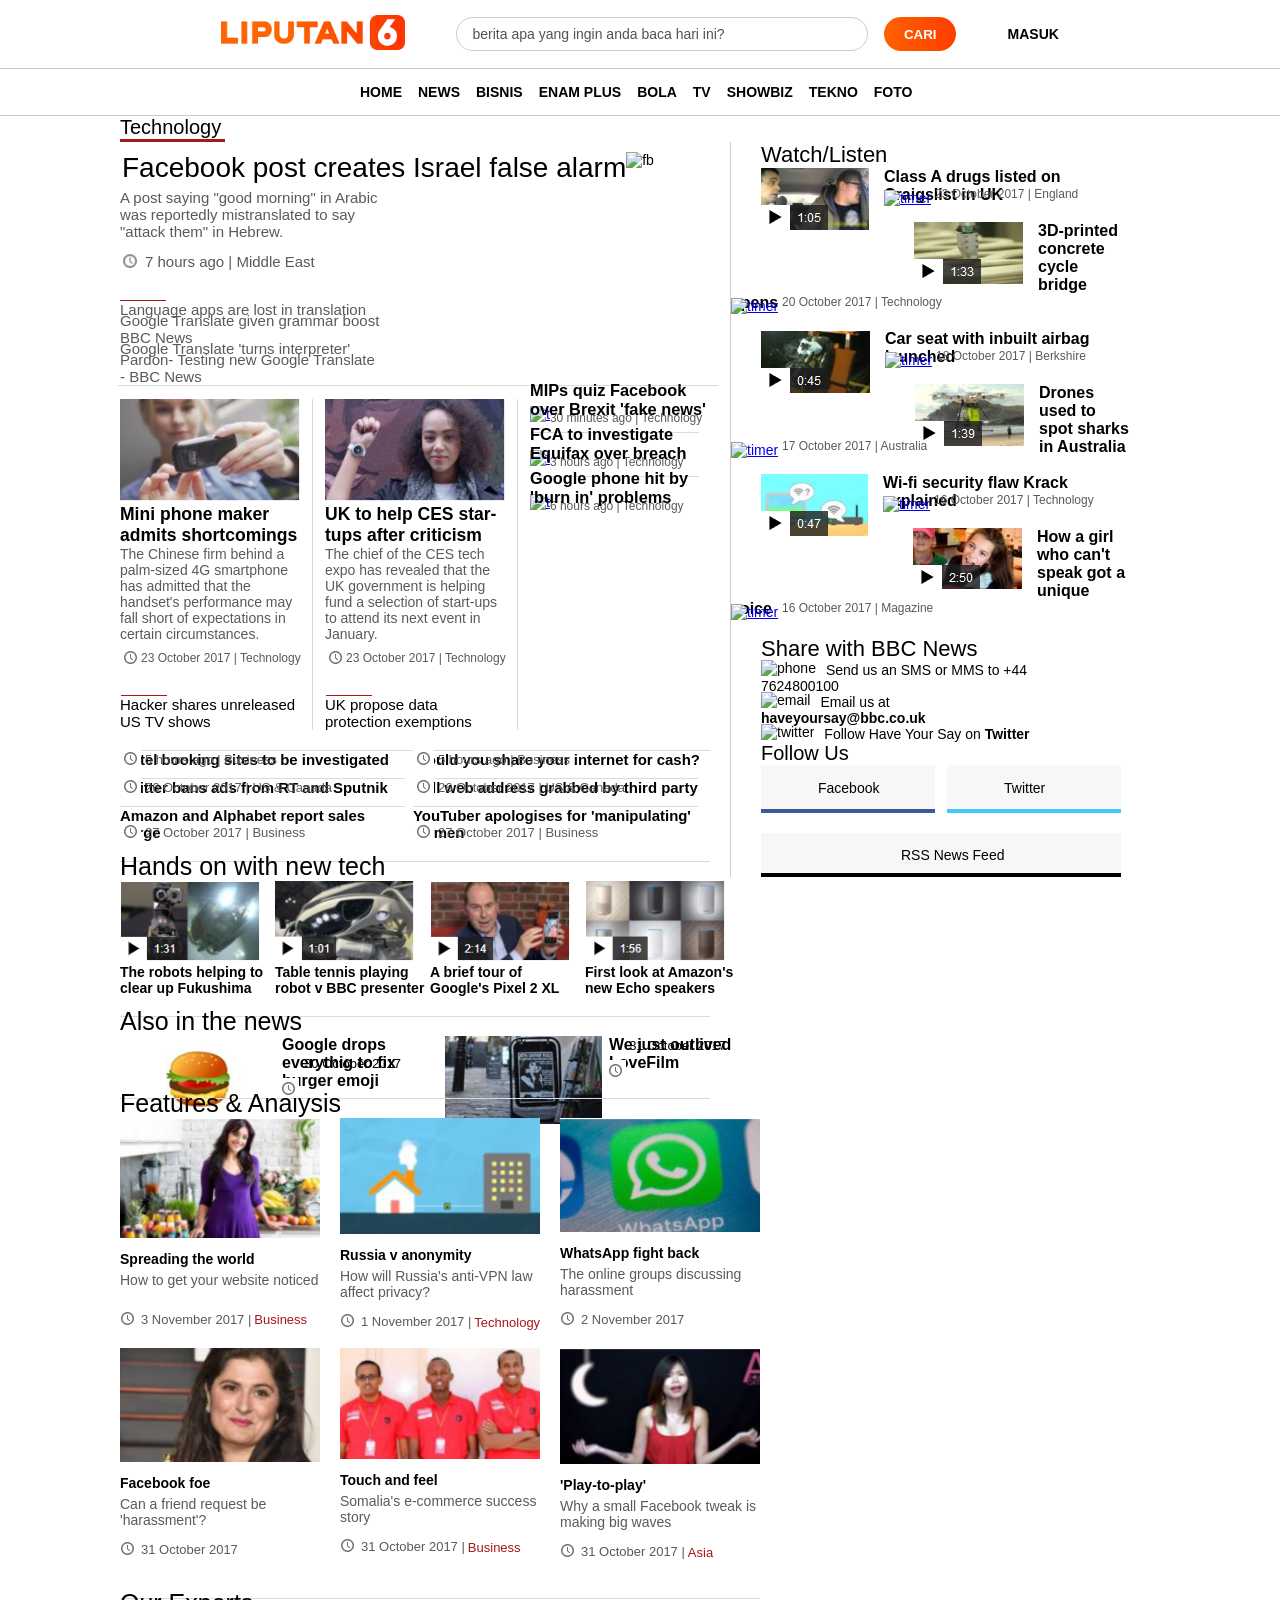
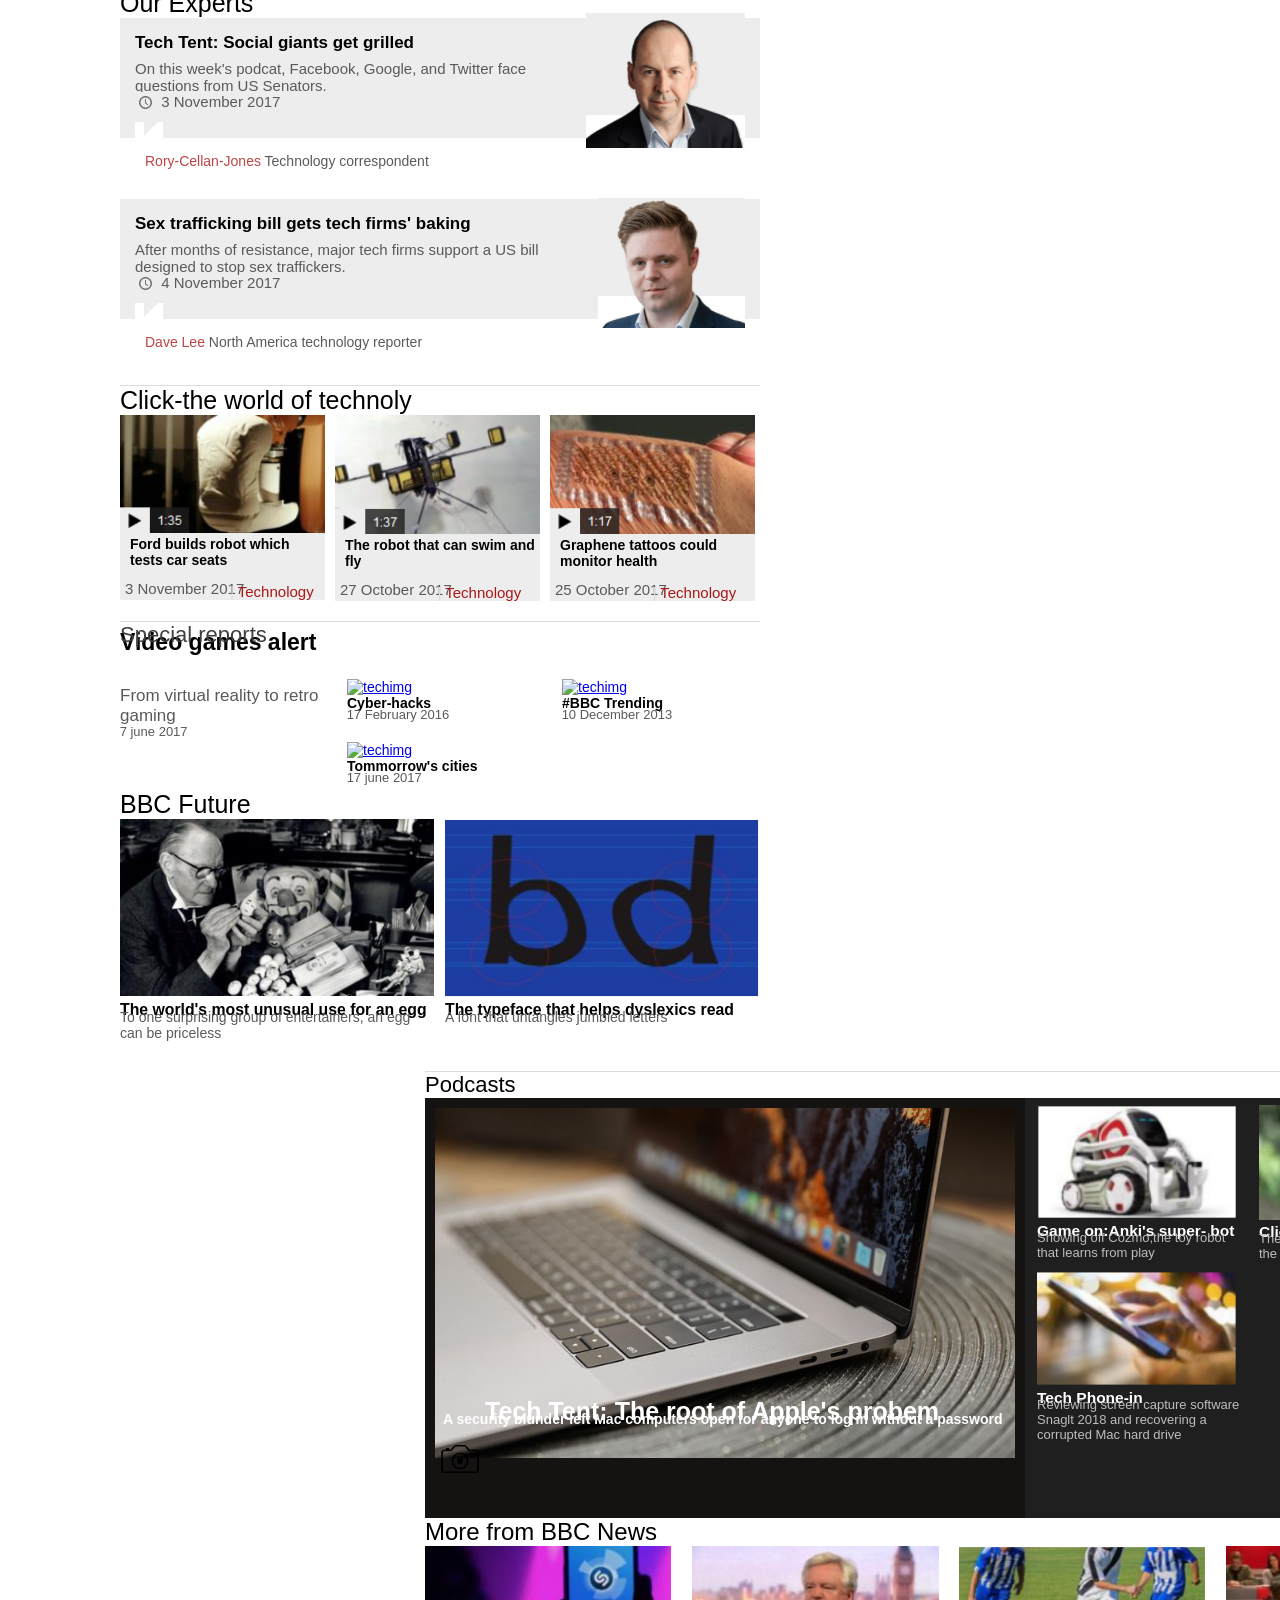
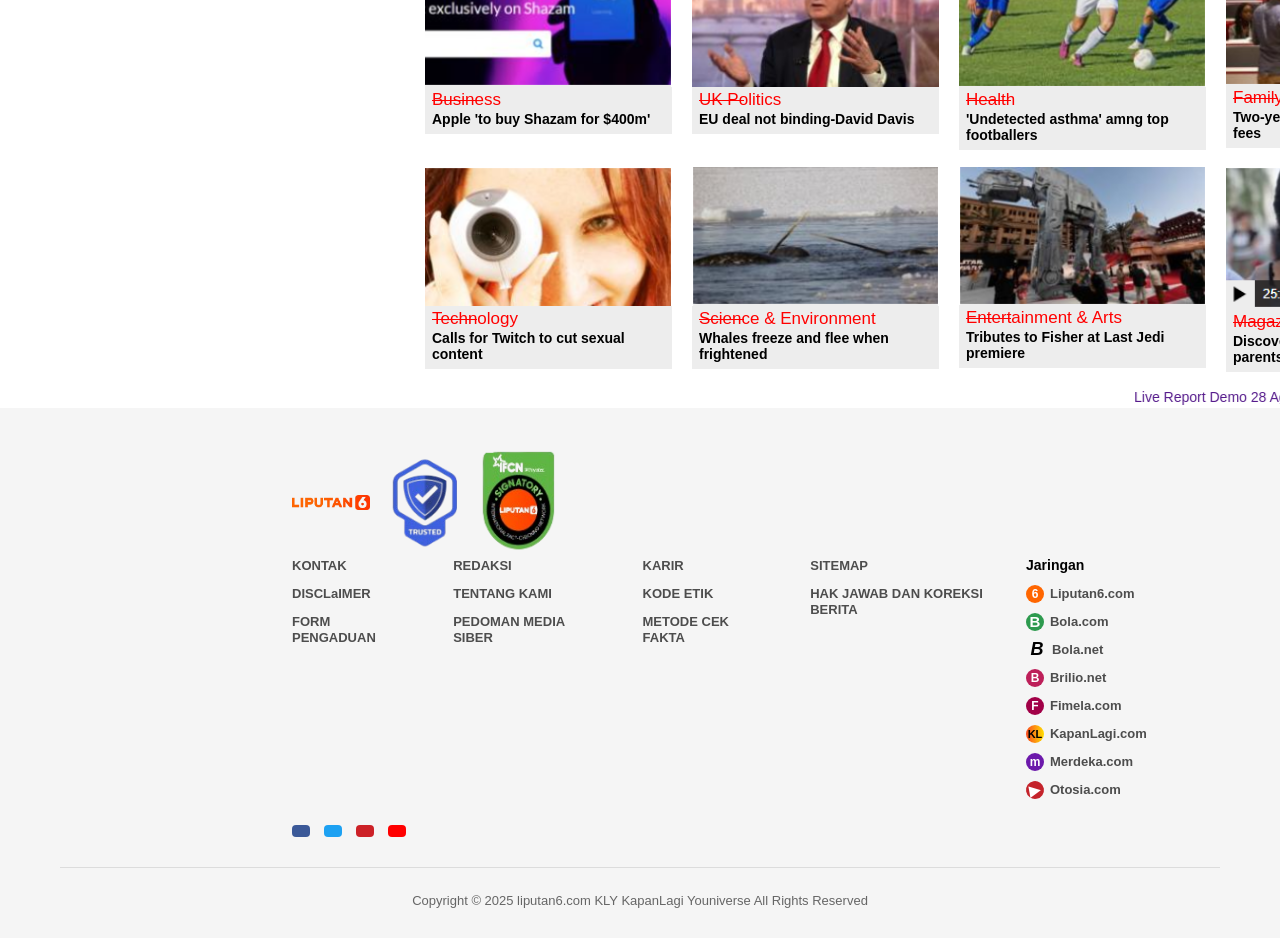
==== Project_Website_Liputan6_Kelas11/index.html @ ed03d6f2 "Project-update-1 Laporan Project ke-1" ====
<!DOCTYPE html>
<html lang="en">
<head>
    <meta charset="UTF-8">
    <meta name="viewport" content="width=device-width, initial-scale=1.0">
    <title>Liputan6</title>
    <link rel="stylesheet" href="style.css">
</head>
<body>
    <header class="header">
        <div class="header-top">
            <div class="logo">
                <img src="asset/download__2_-removebg-preview.png" alt="Liputan6 Logo" />
            </div>
            <div class="search-form">
                <input type="text" placeholder="berita apa yang ingin anda baca hari ini?" aria-label="Search news" />
                <button type="submit">CARI</button>
            </div>
            <div class="login">
                <a href="login.html">MASUK</a>
            </div>
        </div>
        <nav class="header-nav">
            <ul>
                <li><a href="#">HOME</a></li>
                <li><a href="#">NEWS</a></li>
                <li><a href="#">BISNIS</a></li>
                <li><a href="#">ENAM PLUS</a></li>
                <li><a href="#">BOLA</a></li>
                <li><a href="#">TV</a></li>
                <li><a href="#">SHOWBIZ</a></li>
                <li><a href="#">TEKNO</a></li>
                <li><a href="#">FOTO</a></li>
                <li><a href="#">HOT</a></li>
                <li><a href="#">CEK FAKTA</a></li>
                <li><a href="#">ISLAMI</a></li>
                <li><a href="#">SAHAM</a></li>
                <li><a href="#">CRYPTO</a></li>
                <li><a href="#">LAINNYA &#9662;</a></li>
            </ul>
        </nav>
    </header>
    <!--this is our whole page-->
        <div id="pageContainer">
            <h2>Technology</h2>

            <!--this is our article container which will be divided into more part-->
            <div id="articleContainer">

                <!--article part-->
                <div id="mainArticle">
                    <h1><a href="">Facebook post creates Israel false alarm</a></h1>
                
                    <div id="articleSummary">
                        <a href="">A post saying "good morning" in Arabic was reportedly 
                        mistranslated to say "attack them" in Hebrew.</a><br>
                        <a id="articleTimer" href="http://"><img src="./asset/images/timer.png" alt="t"> 7 hours ago |</a>
                        <span id="articleLink"><a href="http://"> Middle East</a></span>
                        <hr id="articleHr">
                        <span id="moreLink">
                            <p><a href="">Language apps are lost in translation</a></p>
                            <p class="moreLinkC"><a href="">Google Translate given grammar boost BBC News</a></p>
                            <p class="moreLinkC"><a href="">Google Translate 'turns interpreter'</a></p>
                            <p class="moreLinkC"><a href="">Pardon- Testing new Google Translate - BBC News</a></p>
                        </span>
                    </div>

                    <div id="articleImage">
                        <img src="images/facebook.png" alt="fb">
                    </div>
                    
                    <hr id="mainArticleHr">

                    <!--sub category 3 div after main article-->
                    <div id="sub3">
                        <div class="subThree">
                            <a class="subImage" href="http://"><img src="./asset/images/sub1.png" alt="sub1"></a>
                            <a class="subTitle" href="http://"><h3>Mini phone maker admits shortcomings</h3></a>
                            <a class="subPara" href="http://">The Chinese firm behind a palm-sized 4G smartphone has 
                                admitted that the handset's performance may fall short of expectations 
                                in certain circumstances.</a>
                            <a class="subTimer" href="http://"><img src="./asset/images/timerfinal.PNG" alt="t"></a>
                            <a class="subDate" href="http://">23 October 2017 | Technology</a>
                            <hr id="subArticleHr">
                            <a class="subEnd" href="http://">Hacker shares unreleased US TV shows</a>
                        </div>

                        <div class="subThree subThreeExtra">
                            <a class="subImage" href="http://">
                                <img src="./asset/images/sub2.png" alt="sub1">
                            </a>                                
                            <a class="subTitle" href="http://"><h3>UK to help CES star- tups after criticism</h3></a>
                            <a class="subPara" href="http://">The chief of the CES tech expo has revealed that the UK 
                                government is helping fund a selection of start-ups to attend its next event in January.</a>
                            <a class="subTimer" href="http://"><img src="./asset/images/timerfinal.PNG" alt="t"></a>
                            <a class="subDate" href="http://">23 October 2017 | Technology</a>
                            <hr id="subArticleHr">  
                            <a class="subEnd" href="http://">UK propose data protection exemptions</a>
                            
                        </div>

                        <div class="subThreeExtra">
                            <div id="portion1" class="anotherPortion">
                                <a class="portion" href="http://"><h3>MIPs quiz Facebook over Brexit 'fake news'</h3></a>
                                <a class="endTimer" href="http://"><img src="./asset/images/timerfinal.png" alt="t"></a>
                                <a class="endDate" href="http://">30 minutes ago | Technology</a>                          
                            </div>
                            <hr id="endHr">
                            <div id="portion2" class="anotherPortion">
                                <a class="portion" href="http://"><h3>FCA to investigate Equifax over breach</h3></a>
                                <a class="endTimer" href="http://"><img src="./asset/images/timerfinal.png" alt="t"></a>
                                <a class="endDate" href="http://">3 hours ago | Technology</a>
                            </div> 
                            <hr id="endHr">
                            <div id="portion3" class="anotherPortion">
                                <a class="portion" href="http://"><h3>Google phone hit by 'burn in' problems</h3></a>
                                <a class="endTimer" href="http://"><img src="./asset/images/timerfinal.png" alt="t"></a>
                                <a class="endDate" href="http://">6 hours ago | Technology</a>   
                            </div>        
                        </div>

                    </div>

                    <hr id="endHr2">

                    <!--more heading-->
                    <div id="moreHeading">
                        <div id="moreHeadingLeft">
                            <div>
                                <a class="moreHeadingLink" href="http://"><h5>Hotel booking sites to be investigated</h5></a>
                                <a href="http://"><img id="moreHeadingTimer" src="./asset/images/timerfinal.PNG" alt="t"></a>
                                <a class="moreHeadingLink2" href="http://">5 hours ago | Business</a>
                            </div>
                            <hr id="moreHeadingLeftHr">

                            <div>
                                <a class="moreHeadingLink" href="http://"><h5>Twitter bans ads from RT and Sputnik</h5></a>
                                <a href="http://"><img id="moreHeadingTimer" src="./asset/images/timerfinal.PNG" alt="t"></a>
                                <a class="moreHeadingLink2" href="http://">26 October 2017 | US & Canada</a>
                            </div>
                            <hr id="moreHeadingLeftHr">

                            <div>
                                <a class="moreHeadingLink" href="http://"><h5>Amazon and Alphabet report sales surge</h5></a>
                                <a href="http://"><img id="moreHeadingTimer" src="./asset/images/timerfinal.PNG" alt="t"></a>
                                <a class="moreHeadingLink2" href="http://">27 October 2017 | Business</a>
                            </div>

                        </div>
                        <div id="moreHeadingRight">
                            <div>
                                <a class="moreHeadingLink" href="http://"><h5>Would you share your internet for cash?</h5></a>
                                <a href="http://"><img id="moreHeadingTimer" src="./asset/images/timerfinal.PNG" alt="t"></a>
                                <a class="moreHeadingLink2" href="http://">5 hours ago | Business</a>
                            </div>
                            <hr id="moreHeadingLeftHr">

                            <div>
                                <a class="moreHeadingLink" href="http://"><h5>Dell web address grabbed by third party</h5></a>
                                <a href="http://"><img id="moreHeadingTimer" src="./asset/images/timerfinal.PNG" alt="t"></a>
                                <a class="moreHeadingLink2" href="http://">26 October 2017 | US & Canada</a>
                            </div>
                            <hr id="moreHeadingLeftHr">

                            <div>
                                <a class="moreHeadingLink" href="http://"><h5>YouTuber apologises for 'manipulating' women</h5></a>
                                <a href="http://"><img id="moreHeadingTimer" src="./asset/images/timerfinal.PNG" alt="t"></a>
                                <a class="moreHeadingLink2" href="http://">27 October 2017 | Business</a>
                            </div>
                        </div>
                    </div>

                    <hr id="endHr2">

                    <!--Hands on with new tech section-->
                    <div id="handsOn">
                        <p id="handsOnTitle">Hands on with new tech</p>

                        <div class="handsOnClass">
                            <a href="http://"><img src="./asset/images/tech1.PNG" alt=""></a>
                            <a href="http://">The robots helping to clear up Fukushima</a>
                        </div>

                        <div class="handsOnClass">
                            <a href="http://"><img src="./asset/images/tech2.PNG" alt=""></a> 
                            <a href="http://">Table tennis playing robot v BBC presenter</a>                               
                        </div>

                        <div class="handsOnClass">
                            <a href="http://"><img src="./asset/images/tech3.PNG" alt=""></a>
                            <a href="http://">A brief tour of Google's Pixel 2 XL</a>                                
                        </div>

                        <div class="handsOnClass">
                            <a href="http://"><img src="./asset/images/tech4.PNG" alt="tech"></a>
                            <a href="http://">First look at Amazon's new Echo speakers</a>                                
                        </div>

                    </div>
                    <hr id="endHr2">

                    <!--also in the news section-->
                    <div id="also">
                        <p id="alsoTitle">Also in the news</p>
                        <div class="alsoClass alsoClass1">
                            <p class="alsoImg"><a href="http://"><img src="./asset/images/also1.png" alt="also"></a></p>
                            <p class="alsoPara"><a href="http://">Google drops everythig to fix burger emoji</a></p>
                            <p class="alsoTimer"><a href="http://"><img src="./asset/images/timerfinal.PNG" alt="also"></a></p>
                            <p class="alsoDes"><a href="http://">30 October 2017</a></p>
                        </div>

                        <div class="alsoClass">
                            <p class="alsoImg"><a href="http://"><img src="./asset/images/also2.png" alt="also"></a></p>
                            <p class="alsoPara"><a href="http://">We just outlived LoveFilm</a></p>
                            <p class="alsoTimer"><a href="http://"><img src="./asset/images/timerfinal.PNG" alt="also"></a></p>
                            <p class="alsoDes"><a href="http://">31 October 2017</a></p>
                        </div>
                        
                    </div>
                    <hr id="endHr2">

                    <!--features & analysis section-->
                    <div id="features">
                        <p id="featuresTitle">Features & Analysis</p>

                        <div class="featuresClass">
                            <a class="fimg" href="http://"><img src="./asset/images/features1.PNG" alt=""></a>
                            <span class="ftitle"> <a href="http://">Spreading the world </a></span>
                            <a class="fsubTitle" href="http://">How to get your website noticed</a>
                            <a class="ftimerE" href="http://"><img src="./asset/images/timerfinal.PNG" alt=""></a>
                            <a class="fdesE" href="http://">3 November 2017 | </a>
                            <span class="fcatE"><a href="http://">Business</a></span>
                        </div>

                        <div class="featuresClass">
                                <a class="fimg" href="http://"><img src="./asset/images/features2.PNG" alt=""></a>
                                <span class="ftitle"><a href="http://">Russia v anonymity</a></span> 
                                <a class="fsubTitle" href="http://">How will Russia's anti-VPN law affect privacy?</a>
                                <a class="ftimer" href="http://"><img src="./asset/images/timerfinal.PNG" alt=""></a>
                                <a class="fdes" href="http://">1 November 2017 | </a>
                                <span class="fcat"><a href="http://">Technology</a></span>                             
                        </div>

                        <div class="featuresClass">
                                <a class="fimg" href="http://"><img src="./asset/images/features3.PNG" alt=""></a>
                                <span class="ftitle"><a class="ftitle" href="http://">WhatsApp fight back</a></span> 
                                <a class="fsubTitle" href="http://">The online groups discussing harassment</a>
                                <a class="ftimer" href="http://"><img src="./asset/images/timerfinal.PNG" alt=""></a>
                                <a class="fdes" href="http://">2 November 2017</a>
                        </div>

                        <div class="featuresClass">
                                <a class="fimg" href="http://"><img src="./asset/images/features4.PNG" alt=""></a>
                                <span class="ftitle"><a class="ftitle" href="http://">Facebook foe</a></span>
                                <a class="fsubTitle" href="http://">Can a friend request be 'harassment'?</a>
                                <a class="ftimer" href="http://"><img src="./asset/images/timerfinal.PNG" alt=""></a>
                                <a class="fdes" href="http://">31 October 2017</a>
                        </div>

                        <div class="featuresClass">
                                <a class="fimg" href="http://"><img src="./asset/images/features5.PNG" alt=""></a>
                                <span class="ftitle"><a class="ftitle" href="http://">Touch and feel</a></span>
                                <a class="fsubTitle" href="http://">Somalia's e-commerce success story</a>
                                <a class="ftimer" href="http://"><img src="./asset/images/timerfinal.PNG" alt=""></a>
                                <a class="fdes" href="http://">31 October 2017 | </a>
                                <span class="fcat"><a href="http://">Business</a> </span>                           
                        </div>

                        <div class="featuresClass">
                                <a class="fimg" href="http://"><img src="./asset/images/features6.PNG" alt="features"></a>
                                <span class="ftitle"><a class="ftitle" href="http://">'Play-to-play'</a></span>
                                <a class="fsubTitle" href="http://">Why a small Facebook tweak is making big waves</a>
                                <a class="ftimer" href="http://"><img src="./asset/images/timerfinal.PNG" alt="features"></a>
                                <a class="fdes" href="http://">31 October 2017 | </a>
                                <span class="fcat"><a href="http://">Asia</a></span>                            
                        </div>

                    </div>
                    <hr id="endHr3">

                    <!--Our Experts section-->
                    <div id="ourExperts">
                        <p id="expertsTitle">Our Experts</p>

                        <div class="expertsDiv">
                            <div class="insider">
                                <a href="http://">Tech Tent: Social giants get grilled</a>
                                <p>On this week's podcat, Facebook, Google, and Twitter face <br>
                                questions from US Senators.</p>
                                <p class="timerE"><img src="./asset/images/timerExperts.PNG" alt="t"> <span class="dateE">3 November 2017</span></p>
                                <img class="exImg" src="./asset/images/ex1.PNG" alt="t">
                                <p class="angle"><img src="./asset/images/angle.PNG" alt="t"></p> 
                            </div>
                        </div>

                        <div id="anotherDiv">
                            <span class="expertName"><a href="http://">Rory-Cellan-Jones</a></span> 
                            <span class="expertDis"><a href="http://">Technology correspondent</a></span>
                        </div>

                        <div class="expertsDiv">
                            <div class="insider">
                                <a href="http://">Sex trafficking bill gets tech firms' baking</a>
                                <p>After months of resistance, major tech firms support a US bill<br>
                                designed to stop sex traffickers.</p>
                                <p class="timerE"><img src="./asset/images/timerExperts.PNG" alt=""> <span class="dateE">4 November 2017</span> </p> 
                                <img class="exImg2" src="./asset/images/ex2.PNG" alt="">
                                <p class="angle"><img src="./asset/images/angle.PNG" alt=""></p>                              
                            </div>
                        </div>

                        <div id="anotherDiv">
                                <span class="expertName"><a href="http://">Dave Lee</a></span> 
                                <span class="expertDis"><a href="http://">North America technology reporter</a></span>
                        </div>

                    </div>
                    <hr id="endHr3">

                    <!--Click-the World of technology  part-->
                    <div id="technologyWorld">
                        <p id="techHeader"><a href="http://">Click-the world of technoly</a></p>
                        
                        <!--this part is divided into 3 subparts-->
                        <div class="techWorldDiv">
                            <a class="techWorldDivImg" href="http://"><img src="./asset/images/clickworld3.png" alt="techimg"></a>
                            <p class="techWorldDivTitle"><a href="http://">Ford builds robot which tests car seats</a></p>
                            <a class="techWorldDivTimer" href="http://"><img src="./asset/images/timerExperts.png" alt=""></a>
                            <a class="techWorldDivDate" href="http://">3 November 2017</a>
                            <p class="techWorldDivCat">| <a href="http://">Technology</a></p>
                        </div>

                        <div class="techWorldDiv">
                            <a class="techWorldDivImg" href="http://"><img src="./asset/images/clickworld1.png" alt="techimg"></a>  
                            <p class="techWorldDivTitle"><a href="http://">The robot that can swim and fly</a></p> 
                            <a class="techWorldDivTimer" href="http://"><img src="./asset/images/timerExperts.png" alt=""></a> 
                            <a class="techWorldDivDate" href="http://">27 October 2017</a> 
                            <p class="techWorldDivCat">| <a href="http://">Technology</a></p>                            
                        </div>

                        <div class="techWorldDivE">
                            <a class="techWorldDivImg" href="http://"><img src="./asset/images/clickworld2.png" alt="techimg"></a>
                            <p class="techWorldDivTitle"><a href="http://">Graphene tattoos could monitor health</a></p>
                            <a class="techWorldDivTimer" href="http://"><img src="./asset/images/timerExperts.png" alt=""></a>
                            <a class="techWorldDivDate" href="http://">25 October 2017</a> 
                            <p class="techWorldDivCat">| <a href="http://">Technology</a></p>                            
                        </div>

                    </div>
                    <hr id="endHr3">

                    <!--special reports section-->
                    <div id="specialReports">
                        <p id="srHeading">Special reports</p>

                        <div>
                            <div id="srDivLeft">
                                <h3 id="srLink"><a href="http://">Video games alert</a></h3>
                                <a id="srPara" href="http://">
                                    <p>From virtual reality to retro gaming</p>                                    
                                </a>
                                <a href="" id="srTimer"><img src="./asset/images/timerfinal.png" alt=""> <span id="srDate">7 june 2017</span></a>
                            </div>
                            <div id="srDivRight">
                                <a id="srImg" href="http://"><img src="./asset/images/sr1.png" alt=""></a>                            
                            </div>
                            
                        </div>
                        <div class="srDiv">
                            <a class="techWorldDivImg" href="http://"><img src="./asset/images/sr2.png" alt="techimg"></a>
                            <p class="srDivTitle"><a href="http://">Cyber-hacks</a></p>
                            <a href="" id="srTimer"><img src="./asset/images/timerfinal.png" alt=""> <span id="srDate">17 February 2016</span></a>
                        </div>
    
                        <div class="srDiv">
                            <a class="techWorldDivImg" href="http://"><img src="./asset/images/sr3.png" alt="techimg"></a>  
                            <p class="srDivTitle"><a href="http://">#BBC Trending</a></p>
                            <a href="" id="srTimer"><img src="./asset/images/timerfinal.png" alt=""> <span id="srDate">10 December 2013</span></a>                            
                        </div>
    
                        <div class="srDivE">
                            <a class="techWorldDivImg" href="http://"><img src="./asset/images/sr4.png" alt="techimg"></a>
                            <p class="srDivTitle"><a href="http://">Tommorrow's cities</a></p>
                            <a href="" id="srTimer"><img src="./asset/images/timerfinal.png" alt=""> <span id="srDate">17 june 2017</span></a>                            
                        </div>

                    </div>

                    <!--BBC Future-->
                    <div id="bbcFuture">
                        <p id="futureHeading">BBC Future</p>
                        <div class="bbcDiv">
                            <a class="futureImg" href="http://"><img src="./asset/images/bbcFuture1.PNG" alt=""></a>
                            <h3 class="futureP"><a href="http://">The world's most unusual use for an egg</a></h3>
                            <p class="futureP2"><a href="http://">To one surprising group of entertainers, an egg can be priceless</a></p>
                        </div>
                        <div class="bbcDiv">
                            <a class="futureImg" href="http://"><img src="./asset/images/bbcFuture2.PNG" alt=""></a>
                            <h3 class="futureP"><a href="http://">The typeface that helps dyslexics read</a></h3>
                            <p class="futureP2"><a href="http://">A font that untangles jumbled letters</a></p>
                        </div>
                    </div>

                    
                </div>

                <!--Right slider part-->
                <div id="rightFlow">
                    <h3>Watch/Listen</h2>
                    <div class="slider">
                        <a class="sliderPic" href="http://"><img src="./asset/images/slider1.png" alt="slider1"></a>
                        <a class="sliderTitle" href="http://"><h4>Class A drugs listed on Craigslist in UK</h4></a>
                        <a class="sliderTimer" href="http://"><img src="./asset/images/timerfinal.png" alt="timer"></a>
                        <a class="sliderDate" href="http://">23 October 2017 | England</a>
                    </div>
                    <div class="slider">
                        <a class="sliderPic" href="http://"><img src="./asset/images/slider2.png" alt="slider1"></a>
                        <a class="sliderTitle" href="http://"><h4>3D-printed concrete cycle bridge opens</h4></a>
                        <a class="sliderTimer" href="http://"><img src="./asset/images/timerfinal.png" alt="timer"></a>
                        <a class="sliderDate" href="http://">20 October 2017 | Technology</a>
                    </div>
                    <div class="slider">
                        <a class="sliderPic" href="http://"><img src="./asset/images/slider3.png" alt="slider1"></a>
                        <a class="sliderTitle" href="http://"><h4>Car seat with inbuilt airbag launched</h4></a>
                        <a class="sliderTimer" href="http://"><img src="./asset/images/timerfinal.png" alt="timer"></a>
                        <a class="sliderDate" href="http://">18 October 2017 | Berkshire</a>
                    </div>
                    <div class="slider">
                        <a class="sliderPic" href="http://"><img src="./asset/images/slider4.png" alt="slider1"></a>
                        <a class="sliderTitle" href="http://"><h4>Drones used to spot sharks in Australia</h4></a>
                        <a class="sliderTimer" href="http://"><img src="./asset/images/timerfinal.png" alt="timer"></a>
                        <a class="sliderDate" href="http://">17 October 2017 | Australia</a>
                    </div>
                    <div class="slider">
                        <a class="sliderPic" href="http://"><img src="./asset/images/slider5.png" alt="slider1"></a>
                        <a class="sliderTitle" href="http://"><h4>Wi-fi security flaw Krack explained</h4></a>
                        <a class="sliderTimer" href="http://"><img src="./asset/images/timerfinal.png" alt="timer"></a>
                        <a class="sliderDate" href="http://">16 October 2017 | Technology</a>
                    </div>
                    <div class="slider">
                        <a class="sliderPic" href="http://"><img src="./asset/images/slider6.png" alt="slider1"></a>
                        <a class="sliderTitle" href="http://"><h4>How a girl who can't speak got a unique voice</h4></a>
                        <a class="sliderTimer" href="http://"><img src="./asset/images/timerfinal.png" alt="timer"></a>
                        <a class="sliderDate" href="http://">16 October 2017 | Magazine</a>
                    </div> 

                    <!--Share with BBC News-->
                    <div id="shareWithBBC">
                        <a href="http://"><h3>Share with BBC News</h3></a>
                        <img src="./asset/images/phone.png" alt="phone">
                        <p>Send us an SMS or MMS to +44 7624800100</p>
                        <img src="./asset/images/email.png" alt="email">
                        <p>Email us at <a class="shareWithBBCBold" href="http://">haveyoursay@bbc.co.uk</a></p>
                        <img src="./asset/images/twitter.png" alt="twitter"> <p>Follow Have Your Say on <a class="shareWithBBCBold" href="http://">Twitter</a></p>
                    </div>

                    <!--Follow Us Section-->
                    <div id="followUs">
                        <p id="followUsPara">Follow Us</p>
                        <!--facebook-->
                        <div id="facebook" class="ftLink">
                            <a href="http://">Facebook</a>
                        </div>

                        <!--twitter-->
                        <div id="twitter" class="ftLink">
                            <a href="http://">Twitter</a>
                        </div>

                        <!--RSS News Feed-->
                        <div id="rss">
                            <a href="http://">RSS News Feed</a>
                        </div>
                    </div>
                    
                </div>

            </div>
            
        </div>

        <!--container part will be finish here-->
        <!--podcasts and more from BBC News-->
        <div id="lastSection">
            <hr>
            <div>
                <p id="podcastHeading">Podcasts</p>
                <div id="podcast">
                    <div id="podcastLeft">
                        <img id="podcastLeftImg" src="./asset/images/mack.jpg" alt="">
                        <img id="podcastCamera" src="./asset/images/camera.png" alt="">
                        <h3 id="podcastLeftHeading"><a href="http://">Tech Tent: The root of Apple's probem</a></h3>
                        <p id="podcastLeftP">A security blunder left Mac computers open for anyone to log in without a password</p>
                    </div>
                    <div id="podcastRight">
                        <div class="podcastRightOne">
                            <a href="http://"><img src="./asset/images/p1.PNG" alt=""></a>
                            <h3 class="podcastRHeading"><a href="http://">Game on:Anki's super- bot</a></h3>
                            <p class="podcastRSub"><a href="http://">Showing off Cozmo,the toy robot that learns from play</a></p>
                        </div>
                        <div class="podcastRightOne">
                            <a href="http://"><img src="./asset/images/p2.PNG" alt=""></a>
                            <h3 class="podcastRHeading"><a href="http://">Click World:Jaron Lanier</a></h3>
                            <p class="podcastRSub"><a href="http://">The virtual reality guru predicts how the tech will evolve</a></p>
                        </div>
                        <div class="podcastRightOne">
                            <a href="http://"><img src="./asset/images/p3.PNG" alt=""></a>
                            <h3 class="podcastRHeading"><a href="http://">Tech Phone-in</a></h3>
                            <p class="podcastRSub"><a href="http://">Reviewing screen capture software Snaglt 2018 and recovering a corrupted Mac hard drive</a></p>
                        </div>
                    </div>
                </div>
            </div>

            <!-- More from BBC News -->
            <div id="moreBBC">
                <p id="moreBBCHeading">More from BBC News</p>

                <div class="moreBBCDivF">
                    <a href="http://"><img src="./asset/images/m1.PNG" alt=""></a>
                    <p class="moreBBCDivFHeading"><a href="http://"> Business</a></p>
                    <hr class="moreBBCDivFHr">
                    <p class="moreBBCDivFTitle"><a href="http://">Apple 'to buy Shazam for $400m'</a></p>
                </div>

                <div class="moreBBCDivF">
                    <a href="http://"><img src="./asset/images/m2final.PNG" alt=""></a>
                    <p class="moreBBCDivFHeading"><a href="http://">UK Politics</a></p>
                    <hr class="moreBBCDivFHr">
                    <p class="moreBBCDivFTitle"><a href="http://">EU deal not binding-David Davis</a></p>
                </div>

                <div class="moreBBCDivF">
                    <a href="http://"><img src="./asset/images/m3.PNG" alt=""></a>
                    <p class="moreBBCDivFHeading"><a href="http://">Health</a></p>
                    <hr class="moreBBCDivFHr">
                    <p class="moreBBCDivFTitle"><a href="http://">'Undetected asthma' amng top footballers</a></p>
                </div>

                <div class="moreBBCDivF moreBBCDivF2">
                    <a href="http://"><img src="./asset/images/m4.PNG" alt=""></a>
                    <p class="moreBBCDivFHeading"><a href="http://"> Family & Education</a></p>
                    <hr class="moreBBCDivFHr">
                    <p class="moreBBCDivFTitle"><a href="http://">Two-year degrees to lower tuition fees</a></p>
                </div>

                <div class="moreBBCDivF">
                    <a href="http://"><img src="./asset/images/m5.PNG" alt=""></a>
                    <p class="moreBBCDivFHeading"><a href="http://">Technology</a></p>
                    <hr class="moreBBCDivFHr">
                    <p class="moreBBCDivFTitle"><a href="http://">Calls for Twitch to cut sexual content</a></p>
                </div>

                <div class="moreBBCDivF">
                    <a href="http://"><img src="./asset/images/m6.PNG" alt=""></a>
                    <p class="moreBBCDivFHeading"><a href="http://">Science & Environment</a></p>
                    <hr class="moreBBCDivFHr">
                    <p class="moreBBCDivFTitle"><a href="http://">Whales freeze and flee when frightened</a></p>
                </div>

                <div class="moreBBCDivF">
                    <a href="http://"><img src="./asset/images/m7.PNG" alt=""></a>
                    <p class="moreBBCDivFHeading"><a href="http://">Entertainment & Arts</a></p>
                    <hr class="moreBBCDivFHr">
                    <p class="moreBBCDivFTitle"><a href="http://">Tributes to Fisher at Last Jedi premiere</a></p>
                </div>

                <div class="moreBBCDivF moreBBCDivF2">
                    <a href="http://"><img src="./asset/images/m8.PNG" alt=""></a>
                    <p class="moreBBCDivFHeading"><a href="http://"> Magazine</a></p>
                    <hr class="moreBBCDivFHr">
                    <p class="moreBBCDivFTitle"><a href="http://">Discovering the truth about my parents after 20 years</a></p>
                </div>

            </div>
        </div>
        <div class="div-1">
        <a href="">
            <marquee behavior="" direction="">Live Report Demo 28 Agustus 2025 di Gedung DPR</marquee>
        </a>
    </div>
    <footer>
        <div class="footer-top">
            <div class="brand-logo">
                <img src="asset/download__2_-removebg-preview.png" alt="" />
                <img src="asset/Screenshot_2025-08-29_135335-removebg-preview.png" alt="IFCN logo" />
                <img src="asset/Screenshot_2025-08-29_135347-removebg-preview.png" alt="Liputan6 fact checker" />
            </div>
            <div class="footer-links">
                <div class="column">
                    <div>
                        <ul>
                            <li><a href="#">KONTAK</a></li>
                            <li><a href="#">DISCLaIMER</a></li>
                            <li><a href="#">FORM PENGADUAN</a></li>
                        </ul>
                    </div>
                    <div>
                        <ul>
                            <li><a href="#">REDAKSI</a></li>
                            <li><a href="#">TENTANG KAMI</a></li>
                            <li><a href="#">PEDOMAN MEDIA SIBER</a></li>
                        </ul>
                    </div>
                    <div>
                        <ul>
                            <li><a href="#">KARIR</a></li>
                            <li><a href="#">KODE ETIK</a></li>
                            <li><a href="#">METODE CEK FAKTA</a></li>
                        </ul>
                    </div>
                    <div>
                        <ul>
                            <li><a href="#">SITEMAP</a></li>
                            <li><a href="#">HAK JAWAB DAN KOREKSI BERITA</a></li>
                        </ul>
                    </div>
                </div>
                <div class="network">
                    <p><strong>Jaringan</strong></p>
                    <ul>
                        <li><span class="icon liputan6">6</span> <a href="#">Liputan6.com</a></li>
                        <li><span class="icon bola-com">B</span> <a href="#">Bola.com</a></li>
                        <li><span class="icon bola-net">B</span> <a href="#">Bola.net</a></li>
                        <li><span class="icon brilio">B</span> <a href="#">Brilio.net</a></li>
                        <li><span class="icon fimela">F</span> <a href="#">Fimela.com</a></li>
                        <li><span class="icon kapanlagi">KL</span> <a href="#">KapanLagi.com</a></li>
                        <li><span class="icon merdeka">m</span> <a href="#">Merdeka.com</a></li>
                        <li><span class="icon otosia">▶ </span> <a href="#">Otosia.com</a></li>
                    </ul>
                </div>
            </div>
            <div class="social-media">
                <a href="#" class="facebook" aria-label="Facebook"><i class="fab fa-facebook-f"></i></a>
                <a href="#" class="twitter" aria-label="Twitter"><i class="fab fa-twitter"></i></a>
                <a href="#" class="pinterest" aria-label="Pinterest"><i class="fab fa-pinterest-p"></i></a>
                <a href="#" class="youtube" aria-label="YouTube"><i class="fab fa-youtube"></i></a>
            </div>
        </div>
        <hr />
        <div class="footer-bottom">
            <p>Copyright © 2025 liputan6.com KLY KapanLagi Youniverse All Rights Reserved</p>
        </div>
    </footer>
</body>
</html>
---- Project_Website_Liputan6_Kelas11/style.css ----
body
{
    margin: 0;
    padding: 0;
    font-family: Arial, Helvetica, sans-serif;
}
/* Reset dan dasar */
* {
    margin: 0;
    padding: 0;
}

body {
    font-family: Arial, sans-serif;
    font-size: 14px;
    color: #000;
    background-color: #fff;
}

.header {
    border-bottom: 1px solid #ccc;
}

/* Bagian atas header */
.header-top {
    display: flex;
    align-items: center;
    justify-content: space-evenly;
    padding: 15px 170px;
}

/* Logo */
.logo img {
    height: 35px;
    width: auto;
}

/* Form pencarian */
.search-form {
    flex: 1;
    max-width: 500px;
    display: flex;
    gap: 1rem;
    /* border: 1px solid #ccc; */
    border-radius: 20px;
}

.search-form input {
    flex: 1;
    padding: 8px 15px;
    font-size: 14px;
    border: 1.5px solid #ccc;
    border-radius: 20px;
}

.search-form input::placeholder {
    color: #535353;
}

.search-form button {
    background: linear-gradient(90deg, #ff6200 0%, #ff3d00 100%);
    border: none;
    color: white;
    padding: 0 20px;
    cursor: pointer;
    font-weight: bold;
    border-radius: 20px;
    /* transition: background 0.3s ease; */
}

/* Login/link masuk */
.login a {
    /* margin-left: 20px; */
    font-weight: bold;
    text-decoration: none;
    color: #000;
}

/* Navigasi menu bawah */
.header-nav {
    border-top: 1px solid #ccc;
    padding: 10px 360px;
    background-color: #fff;
}

.header-nav ul {
    list-style: none;
    display: flex;
    justify-content: space-evenly;
    flex-wrap: nowrap;
    gap: 1rem;
    overflow-x: auto;
}

.header-nav ul li a {
    font-weight: bold;
    text-decoration: none;
    color: #000;
    white-space: nowrap;
    padding: 5px 0;
    display: block;
}

.header-nav ul li a:hover {
    color: #ff3d00;
    text-decoration: underline;
}



#logo {
    margin-left: 145px;
    margin-right: 8px;
    margin-top: 8px;
    width: 100px;
    float: left;
}
.topbarSection {
    float: left;
    border-left: 1px #cccccc solid;
    height: 45px;
}
.topbarSection a {
    text-decoration: none;
    color: black;
}
#signinImage {
    margin: 8px;
    float: left;
}
#signinText {
    font-weight: bold;
    font-size: 95%;
    position: relative;
    top: 15px;
    padding-right: 50px;
}
.topbarMenu {
    font-weight: bold;
    font-size: 95%;
    padding: 15px;
    height: 15px;
    float: left;
}
.topbarMenuMore {
    font-weight: bold;
    font-size: 95%;
    padding: 10px;
    height: 25px;
    float: left;
}
#moreArrow {
    margin-left: 5px;
}
#searchBar {
    background-color: #E4E4E4;
    border: none;
    font-weight: bold;
    font-size: 16px;
    padding: 3px;
    margin: 9px 0 9px 9px;
    float: left;
}
#searchIcon {
    width: 20px;
    background-color: #E4E4E4;
    margin: 9px 9px 9px 0;
    padding: 2px;
}
.clear {
    clear: both;
}
.menuBarContainer {
    width: 1350;
    height: 60px;
    background-color: #BB1919;
    border-top: 1px #cccccc solid;
}
h1 {
    margin: 0;
    padding: 0;
    color: white;
    font-weight: normal;
    margin-left: 145px;
    padding-top: 10px;
}
.menuBarContainer2 {
    width: 1350px;
    height: 42px;
    background-color: #A91717;
}
.container2 {
    float: left;
    border-left: 1px solid #BB4545;
    height: 25px;
    padding-left: 10px;
}
.container2menu {
    margin: 10px 10px 0 10px;
    
}
.container2menu a {
    text-decoration: none;
    color: white;
}
.home {
    float: left;
    height: 25px;
    border-left: none;
    margin-left: 145px;
    margin-top: 10px;
}
#con2more {
    margin-left: 5px;
    position: relative;
    top: -8px;
    float: right;
}
#pageContainer {
    width: 1300px;
    margin: 0 auto;
}
#mainArticle {
    width: 700px;
    float: left;
    padding-right: 20px;
}
#mainArticleHr {
    width: 600px;
    margin-top: 3px;
    margin-left: 118px;
    margin-bottom: 3px;
    background-color: #DBDBDB;
    height: 1px;
    border: none;
}

h2 {
    margin-left: 120px;
    font-weight: normal;
    font-size: 20px;
    border-bottom: 3px solid #a91717;
    width: 105px;
}
h1 a {
    color: black;
    text-decoration: none;
    margin-left: -23px;
    float: left;
}
h1 a:hover {
    color: #1167A8;
}
#articleSummary {
    color: #5a5a5a;
    margin-top: 5px;
    margin-left: 120px;
    margin-right: 17px;
    width: 260px;
    float: left;
    font-size: 15px;
}
#articleSummary img {
    height: 27px;
    position: relative;
    top: 7px;
}
#articleSummary a {
    text-decoration: none;
    color: #5a5a5a;
}
#articleLink {
    color: #a91717;
}
#articleLink a:hover {
    color: #1167A8;
}
#articleImage img {
    width: 300;
    height: 190;
}
#articleHr {
    width: 46px;
    margin-left: 0px;
    background-color: #a91717;
    height: 1px;
    border: none;
}
#moreLink a:hover {
    color: #1167A8;
}
.moreLinkC {
    margin-top: -6px;
}
#rightFlow {               
    border-left: 1px solid #cccccc;
    width: 400px;
    float: left;
    margin-left: 10px;
}
#rightFlow h3{
    font-weight: normal;
    font-size: 22px;
    margin-left: 30px;
}
.sliderPic {
    float: left;
    margin-right: 15px;
    margin-left: 30px;
}
.sliderTitle {
    text-decoration: none;
    color: black;
    font-size: 16px;
}
.sliderTimer {
    position: relative;
    top: -15px;
}
.sliderDate {
    text-decoration: none;
    font-size: 12px;
    color: #5a5a5a;
    position: relative;
    top: -20px;
    
}
.slider a:hover {
    color: #1167ab;
}
#sub3 {
    float: left;
    width: 700px;
    margin-left: 120px;
    margin-top: 10px;
}
.subThree {
    float: left;
    width: 182px;
    border-right: 1px solid #DBDBDB;
    padding-right: 10px;
}
.subThreeExtra {
    float: left;
    width: 182px;
    margin-left: 12px;
}
.subImage img {
    width: 180px;
}
.subTitle {
    text-decoration: none;
    color: black;
    font-size: 15px;
}
.subThree a:hover {
    color:  #1167A8;
}
.subPara {
    text-decoration: none;
    color: #5a5a5a;
    font-size: 14px;
    float: left;
}
.subTimer {
    float: left;
    margin-top: 5px;
}
.subDate {
    text-decoration: none;
    color: #5a5a5a;
    font-size: 12px;
    float: left;
    margin-top: 9px;
}
#subArticleHr {
    width: 46px;
    background-color: #a91717;
    height: 1px;
    border: none;
    float: left;
    margin-left: -20px;
}
.subEnd {
    float: left;
    text-decoration: none;
    color: black;
    font-size: 15px;
}
.portion {
    text-decoration: none;
    color: black;
}
#portion1 {
    float: left;
    margin-top: -18px;
}
#portion2 {
    float: left;
    margin-top: -8px;
}
#portion3 {
    float: left;
    margin-top: -8px;
}
.endTimer {
    float: left;
    margin-top: -13px;
    margin-bottom: 10px;
}
.endDate {
    float: left;
    text-decoration: none;
    font-size: 12px;
    margin-top: -8px;
    color: #5a5a5a;
}
#endHr {
    width: 169px;
    background-color: #DBDBDB;
    height: 1px;
    border: none;
}
.anotherPortion a:hover {
    color: #1167A8;
}
#endHr2 {
    width: 590px;
    background-color: #DBDBDB;
    height: 1px;
    border: none;
    float: left;
    margin-left: 120px;
    margin-top: 20px;
}
#moreHeading {
    float: left;
    margin-left: 120px;
}
#moreHeadingLeft {
    width: 270px;
    float: left;
    margin-right: 10px;
}
#moreHeadingRight {
    width: 287px;
    float: right;
    margin-left: 13px;    
}
.moreHeadingLink {
    text-decoration: none;
    font-size: 18px;
    color: black;
    float: left;
}
.moreHeadingLink2 {
    text-decoration: none;
    float: left;
    color: #5a5a5a;
    font-size: 13px;
    margin-top: -16px;
    margin-left: 25px;
}
#moreHeadingTimer {
    margin-top: -20px;
    float: left;
}
#moreHeading a:hover {
    color: #1167A8;
}
#moreHeadingLeftHr {
    width: 285px;
    background-color: #DBDBDB;
    height: 1px;
    border: none;
    float: left;
    margin-top: 10px;
}
#shareWithBBC {
    margin-left: 30px;
    float: left;
}
#shareWithBBC h3 {
    margin-left: 0px;
}
#shareWithBBC a {
    text-decoration: none;
    color: black;
}
#shareWithBBC a:hover {
    color: #1167A8;
}
#shareWithBBC img {
    float: left;
    margin-right: 10px;
    margin-top: -2px;
}
.shareWithBBCBold {
    font-weight: bold;
}
#followUs {
    float: left;
    margin-left: 30px;
    width: 400px;
}
#followUsPara {
    color: black;
    font-size: 20px;
}
#facebook {
   float: left;
   width: 150px;
   height: 20px;
   background: #f7f7f7;
   margin-right: 6px;
   margin-bottom: 20px;
   padding: 12px;
   border-bottom: 4px solid #3C5A98;
}
.ftLink a {
    text-decoration: none;
    position: relative;
    top: 3px;
    left: 45px;
    color: black;
}
.ftLink a:hover {
    color: #1167ab;
}
#twitter {
    float: left;
    width: 150px;
    height: 20px;
    background: #f7f7f7;
    margin-left: 6px;
    margin-bottom: 20px;
    padding: 12px;
    border-bottom: 4px solid #47C7FA;
}
#rss {
    float: left;
    width: 340px;
    height: 20px;
    background: #f7f7f7;
    padding: 10px;
    border-bottom: 4px solid black;
}
#rss a {
    text-decoration: none;
    position: relative;
    top: 4px;
    left: 130px;
    color: black;
}
#rss a:hover {
    color: #1167ab;
}
#handsOn {
    margin-left: 120px;
    width: 700px;
    float: left;
    margin-top: -10px;
}
#handsOnTitle {
    font-size: 25px;
}
.handsOnClass {
    float: left;
    width: 150px;
    margin-right: 5px;
}
.handsOnClass img {
    width: 140px;
    height: 80px;
}
.handsOnClass a {
    text-decoration: none;
    color: black;
    font-weight: bold;
}
.handsOnClass a:hover {
    color: #1167ab;
}
#also {
    margin-left: 120px;
    width: 700px;
    float: left;
    margin-top: -10px;
    margin-bottom: -50px;
}
#alsoTitle {
    font-size: 25px;
}
.alsoClass {
    width: 305px;
    float: left;
}
.alsoClass a {
    text-decoration: none;
    color: black;
}
.alsoImg {
    float: left;
}
.alsoClass1 {
    margin-right: 20px;
}
.alsoPara {
    font-size: 16px;
    font-weight: bold;
    position: relative;
    left: 7px;
}
.alsoTimer {
    position: relative;
    top: -12px;
    left: 3px;
}
.alsoDes {
    font-size: 13px;
    float: right;
    position: relative;
    top: -57px;
    left: -24px;
    color: #5a5a5a;
}
.alsoClass a:hover {
    color: #1167A8;
}
#features {
    margin-left: 120px;
    width: 700px;
    float: left;
    margin-top: -10px;
}
#featuresTitle {
    font-size: 25px;
}
.featuresClass {
    float: left;
    width: 200px;
    height: 230px;
    margin-right: 20px;
}
.ftitle a{
    text-decoration: none;
    color: black;
    font-weight: bold;
    position: relative;
    top: 10px;
    float: left;
}
.fsubTitle {
    text-decoration: none;
    color: #5a5a5a;
    float: left;
    font-size: 14px;
    position: relative;
    top: 15px;
    float: left;
}
.ftimer img {
    position: relative;
    left: -3px;
    top: 25px;
    float: left;
}
.fdes {
    text-decoration: none;
    color: #5a5a5a;
    font-size: 13px;
    position: relative;
    top: 29px;
    left: 0px;
    float: left;
}
.fimg img {
    width: 200px;
}
.fcat a{
    float: left;
    text-decoration: none;
    font-size: 13px;
    position: relative;
    top: 30px;
    left: 3px;
    color: #A91717;
}
.ftitle a:hover {
    color: #1167A8;
}
.fcat a:hover {
    color: #1167A8;
}
.ftimerE img {
    position: relative;
    left: -3px;
    top: 35px;
    float: left;
}
.fdesE {
    text-decoration: none;
    color: #5a5a5a;
    font-size: 13px;
    position: relative;
    top: 39px;
    left: 0px;
    float: left;
}
.fcatE a{
    float: left;
    text-decoration: none;
    font-size: 13px;
    position: relative;
    top: 39px;
    left: 3px;
    color: #A91717;
}
.fcatE a:hover {
    color: #1167A8;
}
#ourExperts {
    margin-left: 120px;
    width: 700px;
    float: left;
    margin-top: -10px;
}
#expertsTitle {
    font-size: 25px;
}
#endHr3 {
    width: 640px;
    background-color: #DBDBDB;
    height: 1px;
    border: none;
    float: left;
    margin-left: 120px;
    margin-top: 20px;
}
#ourExperts {
    margin-bottom: -15px;
}
.expertsDiv {
    float: left;
    width: 640px;
    height: 120px;
    background: #EDEDED;
    margin-bottom: 15px;
}
.insider {
    margin: 15px;
}
.insider a {
    text-decoration: none;
    color: black;
    font-weight: bold;
    font-size: 17px;
}
.insider a:hover {
    color: #1167ab;
}
.insider p {
    font-size: 15px;
    margin-top: 7px;
    color: #5a5a5a;
}
.timerE img{
    position: relative;
    top: -9px;
}
.dateE {
    position: relative;
    top: -14px;
    left: 2px;
}
#anotherDiv {
    float: left;
    margin-bottom: 30px;
}
#anotherDiv a {
    text-decoration: none;
}
.expertName a {
    color: #BB4545;
    margin-left: 25px;
}
.expertName a:hover {
    color: #1167A8;
}
.expertDis a {
    color: #5a5a5a;
}
.exImg {
    position: relative;
    float: right;
    left: 0px;
    top: -111px;
}
.exImg2 {
    position: relative;
    float: right;
    left: 0px;
    top: -107px;
}
.angle {
    position: relative;
    top: -17px;
}
#technologyWorld {
    margin-left: 120px;
    width: 700px;
    float: left;
}
#techHeader a {
    text-decoration: none;
    color: black;
    font-size: 25px;
}
#techHeader a:hover {
    color: #1167A8;
}
.techWorldDiv {
    background: #EDEDED;
    width: 205px;
    float: left;
    margin-right: 10px;
}
.techWorldDivE {
    background: #EDEDED;
    width: 205px;
    float: left;
}
.techWorldDivImg img {
    width: 205px;
}
.techWorldDivTitle a {
    text-decoration: none;
    color: black;
    font-weight: bold;
    margin: 0px 5px 10px 10px;
    float: left;
}
.techWorldDivTitle a:hover {
    color: #1167ab;
}
.techWorldDivTimer img {
    margin-left: 8px;
    float: left;
}
.techWorldDivDate {
    text-decoration: none;
    font-size: 15px;
    color: #5a5a5a;
    float: left;
    margin: 2px 0px 0px 5px;
}
.techWorldDivCat {
    color: #dcdcdc;
    float: left;
    margin-left: -14px;
    margin-top: 5px;
}
.techWorldDivCat a {
    text-decoration: none;
    color: #A91717;
    font-size: 15px;
}
.techWorldDivCat a:hover {
    color: #1167A8;
}
#specialReports {
    margin-left: 120px;
    width: 700px;
    float: left;
}
#srHeading {
    font-size: 22px;
    color: #404040;
}
#srImg img {
    width: 405px;
}
#srDivLeft {
    float: left;
    width: 200px;
    margin-right: 27px;
}
#srDivRight {
    float: left;
    width: 400px;
}
#srLink a {
    text-decoration: none;
    color: black;
    font-size: 23px;
    float: left;
    margin-top: -19px;
}
#srLink a:hover {
    color: #1167ab;
}
#srPara {
    font-size: 17px;
    color: #5a5a5a;
    text-decoration: none;
}
#srPara p {
    margin-top: 38px;
}
#srTimer {
    text-decoration: none;
    color: #5a5a5a;
    font-size: 13px;
    margin-left: -4px;
}
#srDate {
    position: relative;
    top: -5px;
}
.srDiv {
    margin-top: 15px;
    width: 205px;
    float: left;
    margin-right: 10px;
}
.srDivE {
    margin-top: 15px;
    width: 205px;
    float: left;
}
.srDivTitle a {
    text-decoration: none;
    color: black;
    font-weight: bold;
    margin: 0px 5px 10px 0px;
}
#bbcFuture {
    margin-left: 120px;
    width: 700px;
    float: left;
}
#futureHeading {
    font-size: 25px;
}
.bbcDiv {
    float: left;
    width: 315px;
    margin-right: 10px;
}
.futureImg img {
    width: 315px;
}
.futureP a {
    text-decoration: none;
    color: black;
    font-size: 15.8px;
}
.futureP {
    margin-bottom: -10px;
}
.futureP a:hover {
    color: #1167A8;
}
.futureP2 a {
    color: #5a5a5a;
    text-decoration: none;
    font-size: 14px;
}
#lastSection {
    margin-left: 425px;
    width: 1050px;
    float: left;
}
#podcastHeading {
    font-size: 22px;
}
#podcast {
    width: 1050px;
}
#podcastLeft {
    background: #151212;
    width: 600px;
    height: 420px;
    float: left;
}
#podcastLeftImg {
    width: 580px;
    margin: 10px;
    height: 350px;
}
#podcastRight {
    width: 450px;
    background: #1F1F1F;
    height: 420px;
    float: left;
}
#podcastCamera {
    width: 50px;
    margin-top: -100px;
    margin-left: 10px;
}
#podcastLeftHeading {
    margin-top: -90px;
    margin-left: 60px;
    font-size: 25px;   
}
#podcastLeftHeading a {
    text-decoration: none;
    color: white;
}
#podcastLeftHeading a:hover {
    text-decoration: underline;
}
#podcastLeftP {
    color: white;
    font-weight: bold;
    font-size: 14px;
    margin-left: 18px;
    margin-top: -15px;
}
.podcastRightOne {
    width: 210px;
    margin: 7px 0px 3px 12px;
    float: left;
}
.podcastRightOne a {
    text-decoration: none;
    color: white;
}
.podcastRightOne img {
    width: 200px;
}
.podcastRHeading {
    font-size: 15.5px;
}
.podcastRHeading a:hover {
    text-decoration: underline;
}
.podcastRSub {
    font-size: 13px;
    margin-top: -10px;
}
.podcastRSub a {
    color: #BDBDBD;
}
#moreBBCHeading {
    font-size: 24px;
}
.moreBBCDivF {
    float: left;
    background-color: #EDEDED;
    width: 247px;
    margin-right: 20px;
    margin-bottom: 17px;
}
.moreBBCDivF2 {
    margin-right: 0px;
}
.moreBBCDivFHeading a {
    color: red;
    text-decoration: none;
    margin-left: 7px;
    font-size: 17px;
}
.moreBBCDivFHeading a:hover {
    color: #1167A8;
}
.moreBBCDivFHr {
    margin: -10px 0px 0px 7px;
    width: 45px;
    height: 1px;
    background-color: red;
    border: none;
}
.moreBBCDivFTitle  {
    margin: 10px 0px 7px 7px;
}
.moreBBCDivFTitle a {
    text-decoration: none;
    color: black;
    font-weight: bold;
}
.moreBBCDivFTitle a:hover {
    color: #1167A8;
}
.moreBBCDivF img {
    width: 247px;
}
#BBCServices {
    width: 1350px;
    background-color: #2F2F2F;
    float: left;
}
.BBCServices2 {
    margin: 10px 0px 10px 145px;
}
#BBCServicesHeading {
    color: white;
    font-size: 22px;
}
.BBCSer {
    float: left;
    margin-bottom: 20px;
    margin-right: 105px;
}
.BBCSer img {
    float: left;
    margin-right: 5px;
}
.BBCSer a {
    float: left;
    color: white;
    text-decoration: none;
    margin-top: 6px;
}
.BBCSer a:hover {
    text-decoration: underline;
}
#explore {
    width: 1350px;
    background-color: #4C4C4C;
    float: left;
    border-top: 1px solid #949494;
    
}
.explore2 {
    margin: 10px 0px 10px 145px;
}
#exploreHeading {
    color: white;
    font-weight: bold;
    font-size: 20px;
}
.explore3 {
    margin: 10px 0px 10px 145px;
    float: left;
}
.explore3 a {
    color: white;
    font-size: 13px;
    font-weight: bold;
    text-decoration: none;
    line-height: 30px;
}
.explore3 a:hover {
    text-decoration: underline;
}
.explore4 {
    border-left: 1px solid #949494;
    margin-left: 110px;
    
}
.explore4 a {
    margin-left: 20px;
}
#xHr {
    width: 1050px;
    height: 1px;
    border: 0px;
    float: left;
    margin-left: 145px;
    background-color: #949494;
}


footer {
    background-color: #f5f5f5;
    padding: 40px 60px 20px 60px;
}

.footer-top {
    margin-left: 20%;
}

/* Brand logo section */
.brand-logo {
    display: flex;
    gap: 15px;
    /* flex: 1 1 250px; */
}

.brand-logo img {
    width: 78px;
    height: auto;
    object-fit: contain;
}

/* Footer links section */
.footer-links {
    display: flex;
    /* flex: 3 1 600px; */
    justify-content: space-between;
}

.footer-links .column {
    display: flex;
    gap: 40px;
}

.footer-links ul {
    list-style: none;
}

.footer-links ul li {
    margin-bottom: 12px;
    font-weight: 700;
}

.footer-links ul li a {
    text-decoration: none;
    color: #4d4d4d;
    font-size: 13px;
    transition: color 0.3s ease;
}

.footer-links ul li a:hover {
    color: #ff6600;
}

/* Network section */
.network {
    flex: 1 1 200px;
}

.network p {
    font-weight: 700;
    margin-bottom: 12px;
}

.network ul {
    list-style: none;
}

.network ul li {
    display: flex;
    align-items: center;
    margin-bottom: 10px;
    font-size: 14px;
    color: #4d4d4d;
}

.network ul li a {
    text-decoration: none;
    color: #4d4d4d;
    margin-left: 6px;
    transition: color 0.3s ease;
}

.network ul li a:hover {
    color: #ff6600;
}

/* Icons with colored backgrounds for network */
.icon {
    display: flex;
    justify-content: center;
    align-items: center;
    width: 18px;
    height: 18px;
    font-weight: 700;
    font-family: Arial, sans-serif;
    font-style: normal;
    font-size: 12px;
    color: white;
    border-radius: 50%;
}

.liputan6 {
    background-color: #ff6600;
}

.bola-com {
    background-color: #2d9a4e;
    font-style: normal;
    font-weight: 700;
    font-size: 15px;
}

.bola-net {
    background-color: transparent;
    color: #000;
    font-style: italic;
    font-weight: 700;
    font-size: 18px;
    padding-left: 2px;
}

.brilio {
    background-color: #bd1f59;
    font-weight: 700;
    font-size: 12px;
}

.fimela {
    background-color: #a10047;
    font-weight: 700;
    font-size: 12px;
}

.kapanlagi {
    background: linear-gradient(to right, #fa4a1f, #ffde00);
    color: black;
    font-weight: 700;
    font-size: 11px;
}

.merdeka {
    background-color: #6c19ab;
    font-weight: 700;
    font-size: 12px;
}

.otosia {
    background-color: #c4232b;
    font-weight: 700;
    font-size: 14px;
    transform: rotate(-10deg);
}

/* Social media icons */
.social-media {
    display: flex;
    gap: 14px;
    align-items: center;
    flex: 1 1 150px;
    margin-top: 16px;
}

.social-media a {
    display: inline-flex;
    padding: 6px 9px;
    border-radius: 4px;
    text-decoration: none;
    color: white;
    font-size: 15px;
    transition: background-color 0.3s ease;
}

.social-media a.facebook {
    background-color: #3b5998;
}

.social-media a.twitter {
    background-color: #1da1f2;
}

.social-media a.pinterest {
    background-color: #cc2127;
}   

.social-media a.youtube {
    background-color: #ff0000;
}

/* Footer bottom */
.footer-bottom {
    text-align: center;
    color: #666;
    font-size: 13px;
    margin-top: 25px;
    padding-bottom: 10px;
}

hr {
    border: none;
    border-top: 1px solid #dcdcdc;
    margin-top: 30px;
}
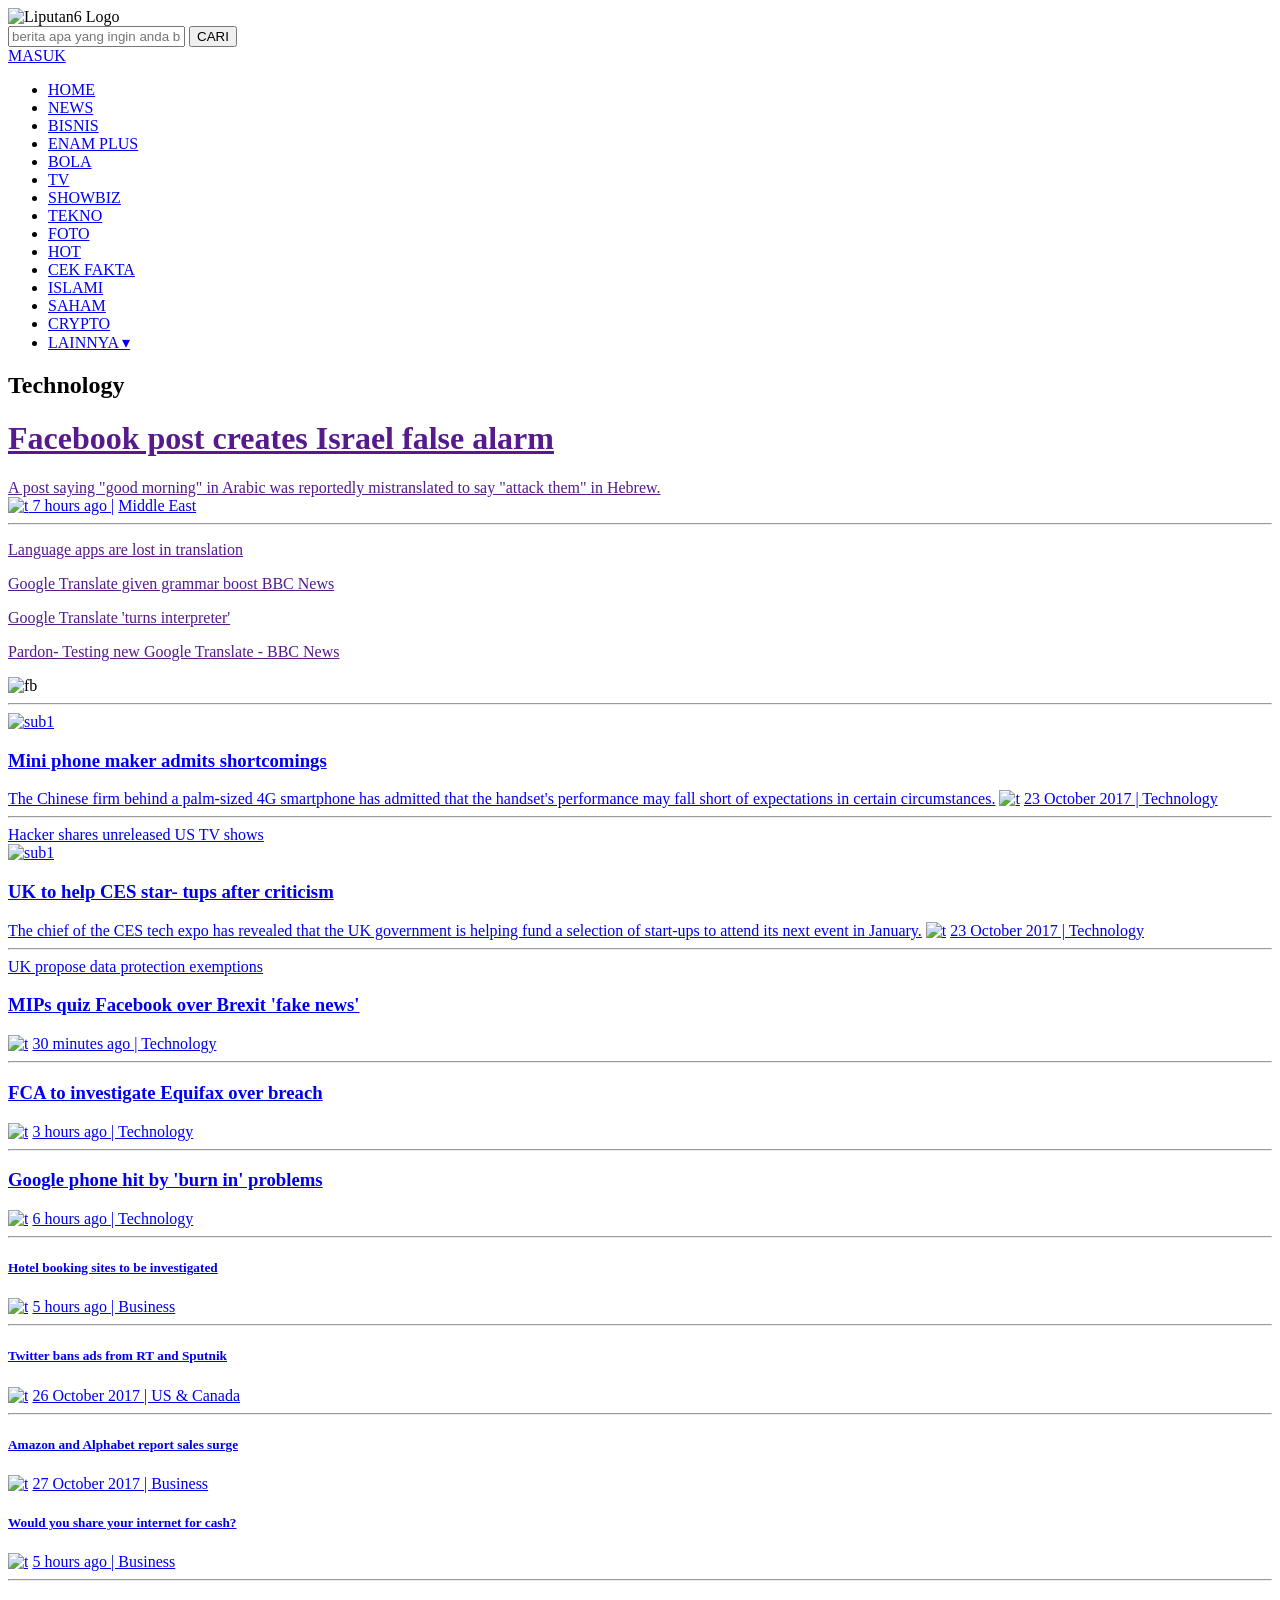
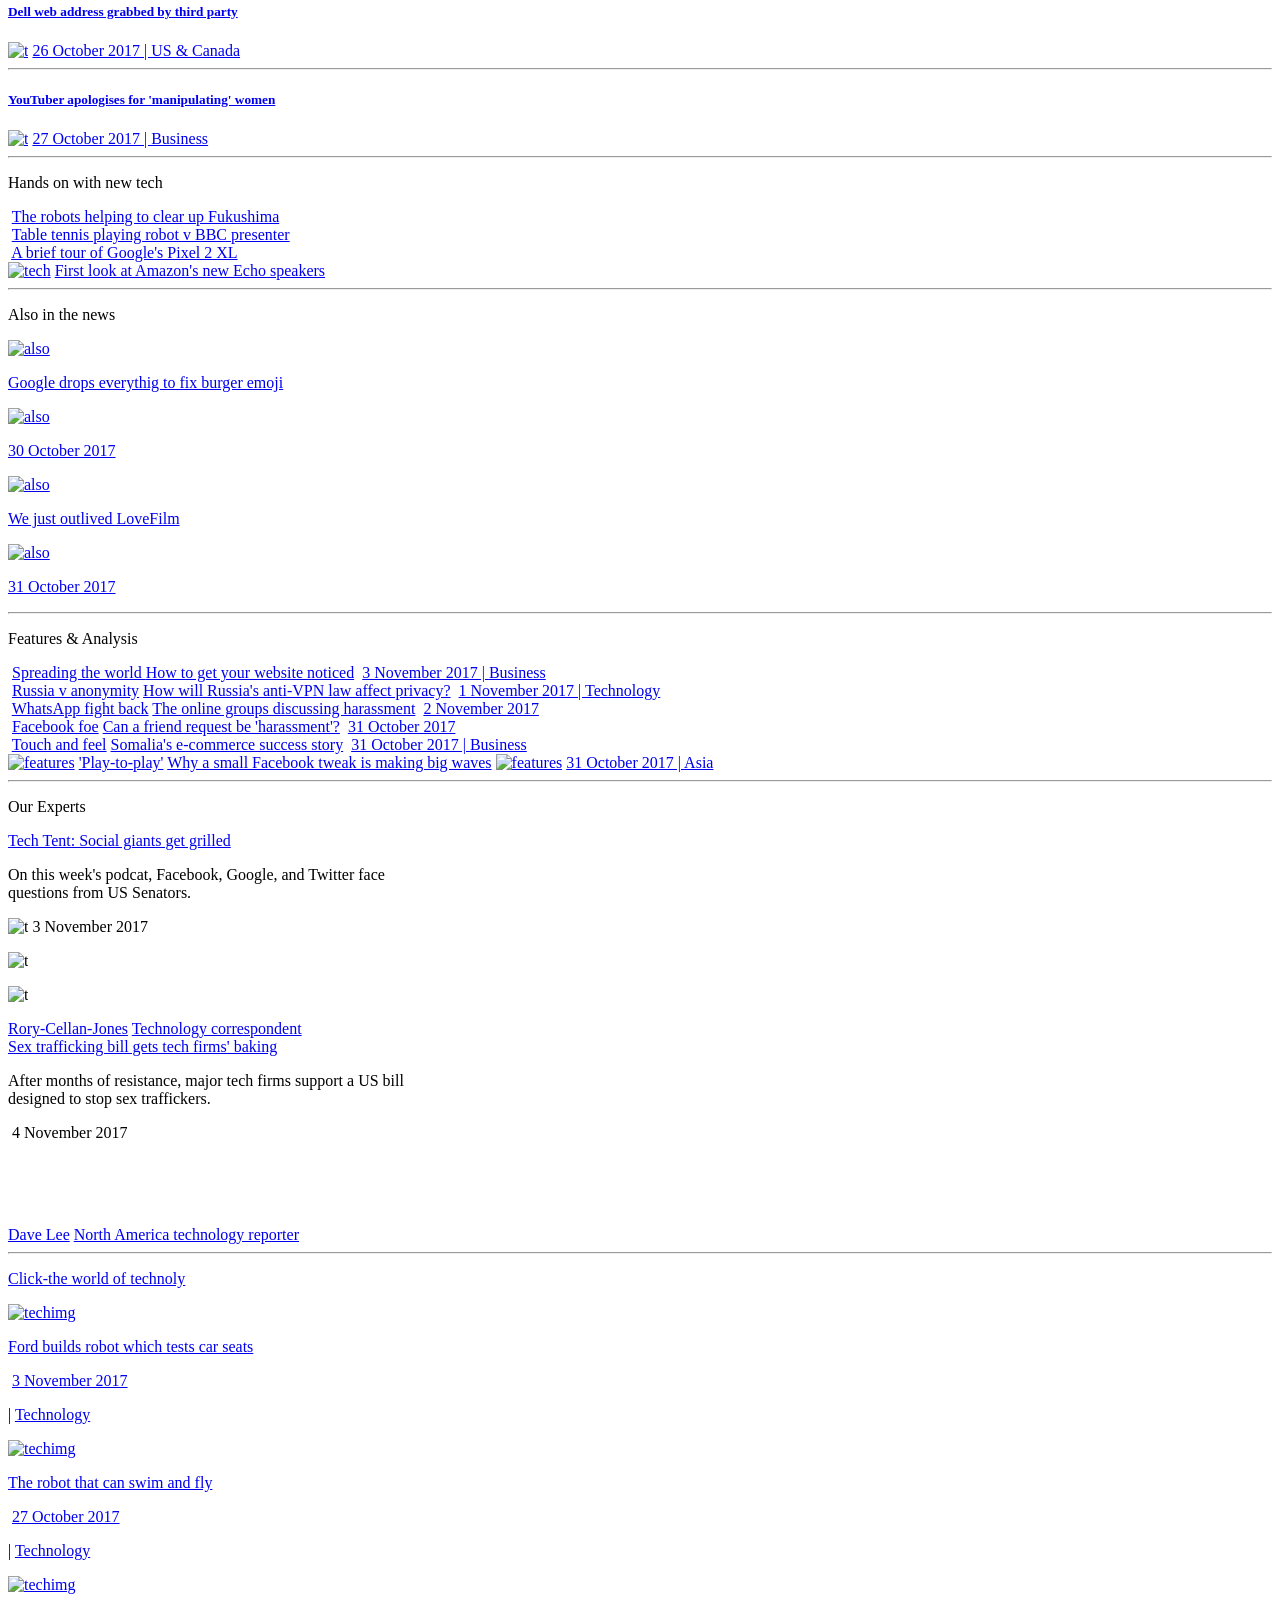
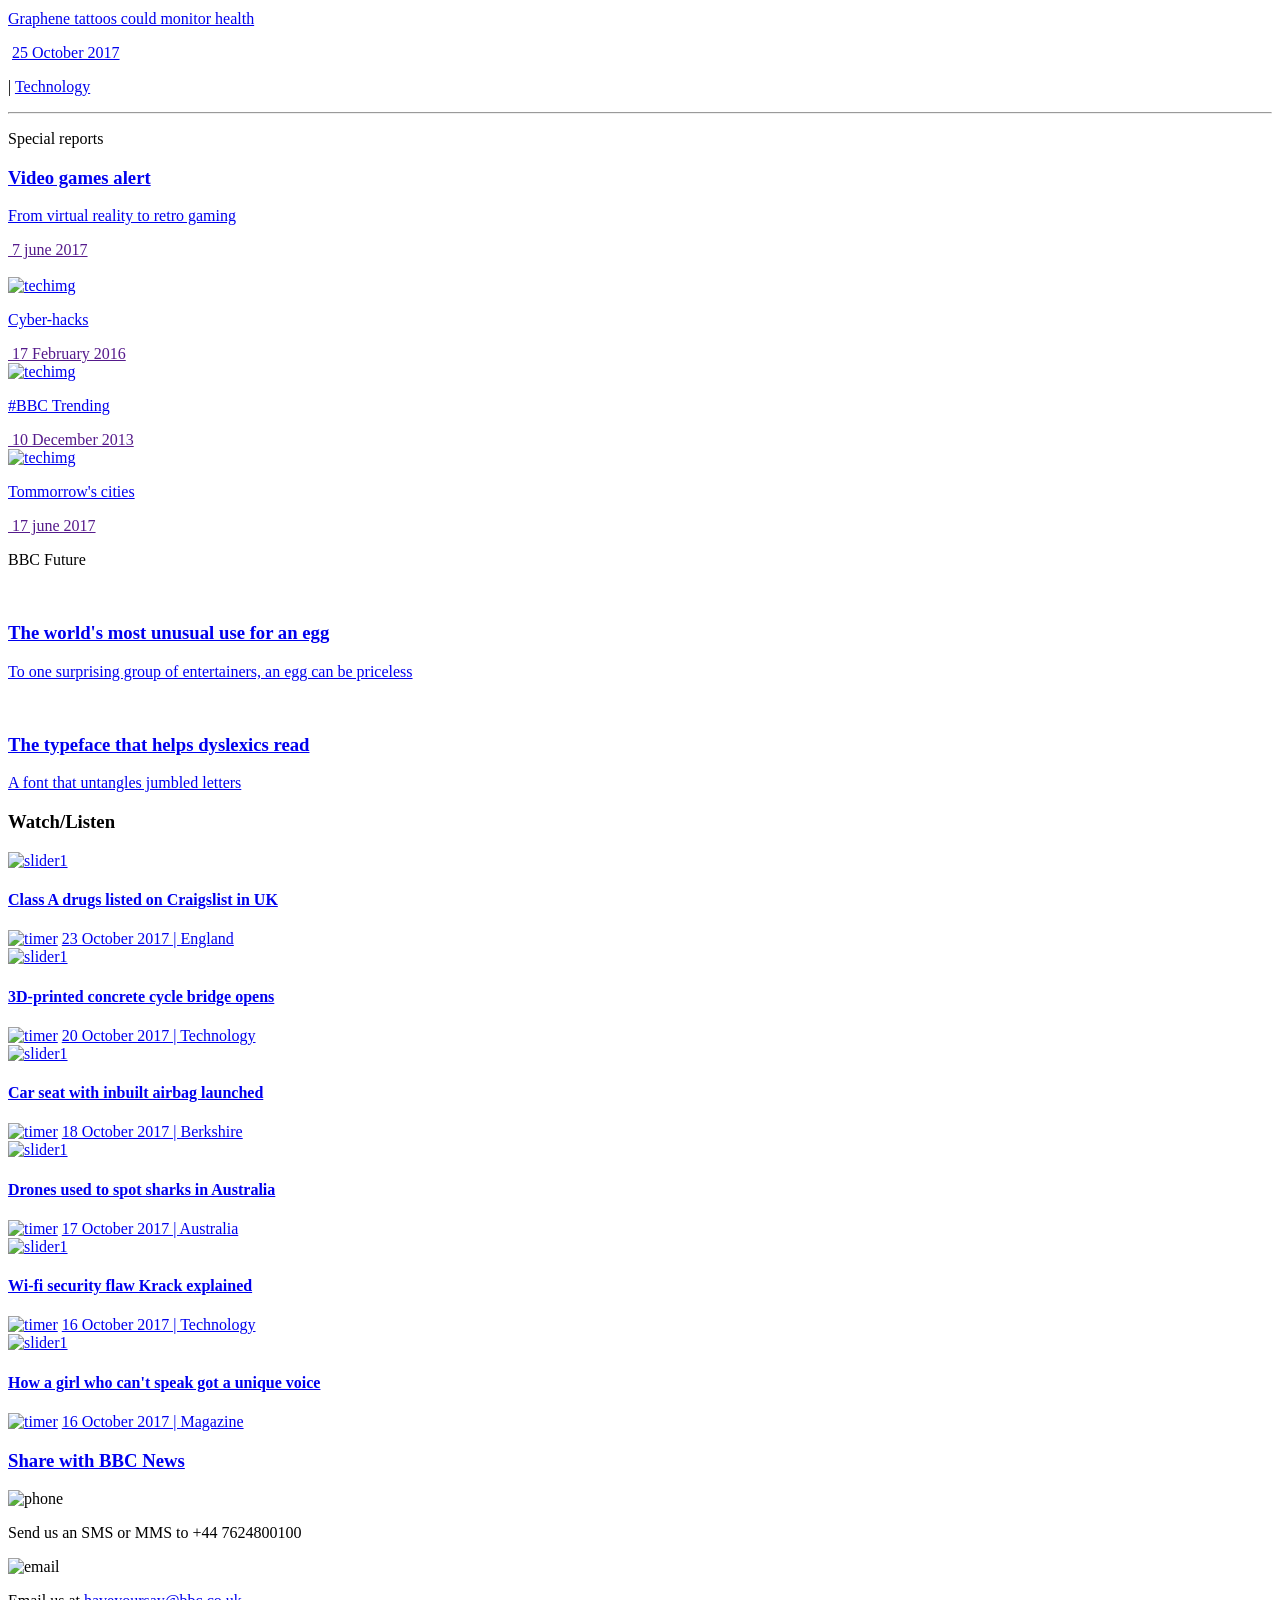
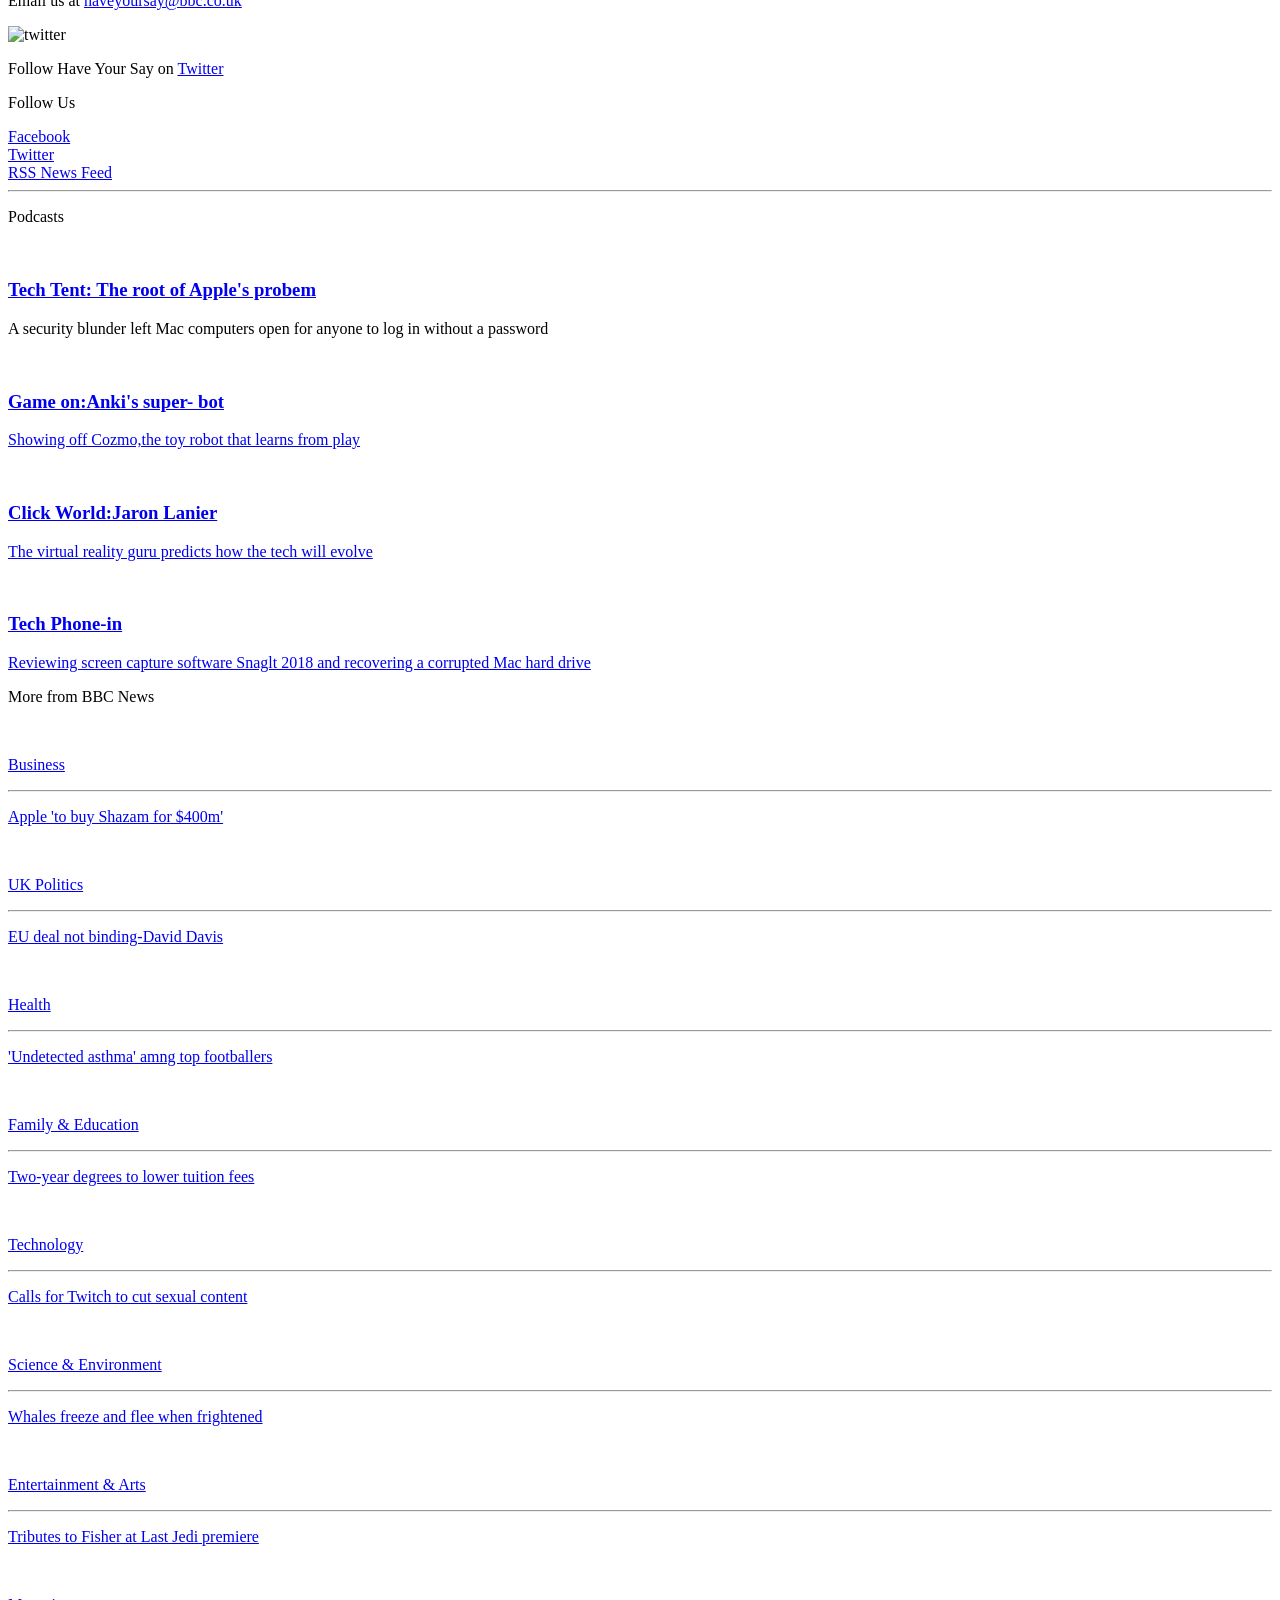
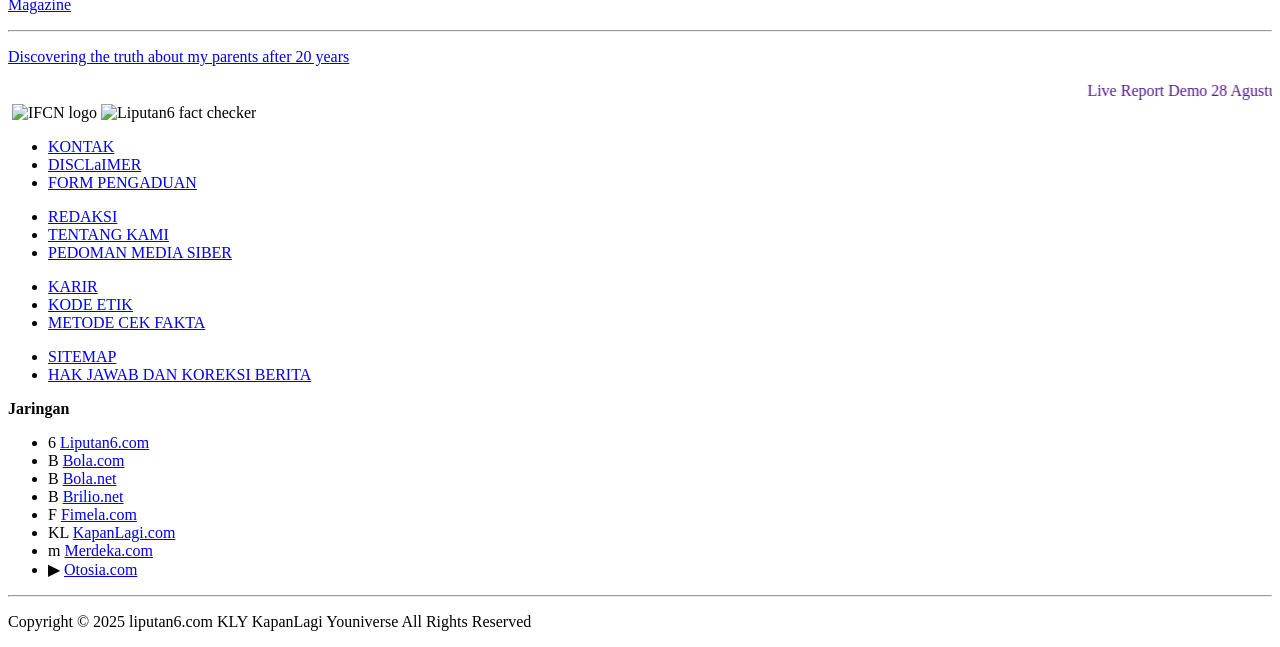
==== commit 8f36d6b8: "feat by cantika" ====
--- a/Project_Website_Liputan6_Kelas11/index.html
+++ b/Project_Website_Liputan6_Kelas11/index.html
@@ -1,646 +1,646 @@
-<!DOCTYPE html>
-<html lang="en">
-<head>
-    <meta charset="UTF-8">
-    <meta name="viewport" content="width=device-width, initial-scale=1.0">
-    <title>Liputan6</title>
-    <link rel="stylesheet" href="style.css">
-</head>
-<body>
-    <header class="header">
-        <div class="header-top">
-            <div class="logo">
-                <img src="asset/download__2_-removebg-preview.png" alt="Liputan6 Logo" />
-            </div>
-            <div class="search-form">
-                <input type="text" placeholder="berita apa yang ingin anda baca hari ini?" aria-label="Search news" />
-                <button type="submit">CARI</button>
-            </div>
-            <div class="login">
-                <a href="login.html">MASUK</a>
-            </div>
-        </div>
-        <nav class="header-nav">
-            <ul>
-                <li><a href="#">HOME</a></li>
-                <li><a href="#">NEWS</a></li>
-                <li><a href="#">BISNIS</a></li>
-                <li><a href="#">ENAM PLUS</a></li>
-                <li><a href="#">BOLA</a></li>
-                <li><a href="#">TV</a></li>
-                <li><a href="#">SHOWBIZ</a></li>
-                <li><a href="#">TEKNO</a></li>
-                <li><a href="#">FOTO</a></li>
-                <li><a href="#">HOT</a></li>
-                <li><a href="#">CEK FAKTA</a></li>
-                <li><a href="#">ISLAMI</a></li>
-                <li><a href="#">SAHAM</a></li>
-                <li><a href="#">CRYPTO</a></li>
-                <li><a href="#">LAINNYA &#9662;</a></li>
-            </ul>
-        </nav>
-    </header>
-    <!--this is our whole page-->
-        <div id="pageContainer">
-            <h2>Technology</h2>
-
-            <!--this is our article container which will be divided into more part-->
-            <div id="articleContainer">
-
-                <!--article part-->
-                <div id="mainArticle">
-                    <h1><a href="">Facebook post creates Israel false alarm</a></h1>
-                
-                    <div id="articleSummary">
-                        <a href="">A post saying "good morning" in Arabic was reportedly 
-                        mistranslated to say "attack them" in Hebrew.</a><br>
-                        <a id="articleTimer" href="http://"><img src="./asset/images/timer.png" alt="t"> 7 hours ago |</a>
-                        <span id="articleLink"><a href="http://"> Middle East</a></span>
-                        <hr id="articleHr">
-                        <span id="moreLink">
-                            <p><a href="">Language apps are lost in translation</a></p>
-                            <p class="moreLinkC"><a href="">Google Translate given grammar boost BBC News</a></p>
-                            <p class="moreLinkC"><a href="">Google Translate 'turns interpreter'</a></p>
-                            <p class="moreLinkC"><a href="">Pardon- Testing new Google Translate - BBC News</a></p>
-                        </span>
-                    </div>
-
-                    <div id="articleImage">
-                        <img src="images/facebook.png" alt="fb">
-                    </div>
-                    
-                    <hr id="mainArticleHr">
-
-                    <!--sub category 3 div after main article-->
-                    <div id="sub3">
-                        <div class="subThree">
-                            <a class="subImage" href="http://"><img src="./asset/images/sub1.png" alt="sub1"></a>
-                            <a class="subTitle" href="http://"><h3>Mini phone maker admits shortcomings</h3></a>
-                            <a class="subPara" href="http://">The Chinese firm behind a palm-sized 4G smartphone has 
-                                admitted that the handset's performance may fall short of expectations 
-                                in certain circumstances.</a>
-                            <a class="subTimer" href="http://"><img src="./asset/images/timerfinal.PNG" alt="t"></a>
-                            <a class="subDate" href="http://">23 October 2017 | Technology</a>
-                            <hr id="subArticleHr">
-                            <a class="subEnd" href="http://">Hacker shares unreleased US TV shows</a>
-                        </div>
-
-                        <div class="subThree subThreeExtra">
-                            <a class="subImage" href="http://">
-                                <img src="./asset/images/sub2.png" alt="sub1">
-                            </a>                                
-                            <a class="subTitle" href="http://"><h3>UK to help CES star- tups after criticism</h3></a>
-                            <a class="subPara" href="http://">The chief of the CES tech expo has revealed that the UK 
-                                government is helping fund a selection of start-ups to attend its next event in January.</a>
-                            <a class="subTimer" href="http://"><img src="./asset/images/timerfinal.PNG" alt="t"></a>
-                            <a class="subDate" href="http://">23 October 2017 | Technology</a>
-                            <hr id="subArticleHr">  
-                            <a class="subEnd" href="http://">UK propose data protection exemptions</a>
-                            
-                        </div>
-
-                        <div class="subThreeExtra">
-                            <div id="portion1" class="anotherPortion">
-                                <a class="portion" href="http://"><h3>MIPs quiz Facebook over Brexit 'fake news'</h3></a>
-                                <a class="endTimer" href="http://"><img src="./asset/images/timerfinal.png" alt="t"></a>
-                                <a class="endDate" href="http://">30 minutes ago | Technology</a>                          
-                            </div>
-                            <hr id="endHr">
-                            <div id="portion2" class="anotherPortion">
-                                <a class="portion" href="http://"><h3>FCA to investigate Equifax over breach</h3></a>
-                                <a class="endTimer" href="http://"><img src="./asset/images/timerfinal.png" alt="t"></a>
-                                <a class="endDate" href="http://">3 hours ago | Technology</a>
-                            </div> 
-                            <hr id="endHr">
-                            <div id="portion3" class="anotherPortion">
-                                <a class="portion" href="http://"><h3>Google phone hit by 'burn in' problems</h3></a>
-                                <a class="endTimer" href="http://"><img src="./asset/images/timerfinal.png" alt="t"></a>
-                                <a class="endDate" href="http://">6 hours ago | Technology</a>   
-                            </div>        
-                        </div>
-
-                    </div>
-
-                    <hr id="endHr2">
-
-                    <!--more heading-->
-                    <div id="moreHeading">
-                        <div id="moreHeadingLeft">
-                            <div>
-                                <a class="moreHeadingLink" href="http://"><h5>Hotel booking sites to be investigated</h5></a>
-                                <a href="http://"><img id="moreHeadingTimer" src="./asset/images/timerfinal.PNG" alt="t"></a>
-                                <a class="moreHeadingLink2" href="http://">5 hours ago | Business</a>
-                            </div>
-                            <hr id="moreHeadingLeftHr">
-
-                            <div>
-                                <a class="moreHeadingLink" href="http://"><h5>Twitter bans ads from RT and Sputnik</h5></a>
-                                <a href="http://"><img id="moreHeadingTimer" src="./asset/images/timerfinal.PNG" alt="t"></a>
-                                <a class="moreHeadingLink2" href="http://">26 October 2017 | US & Canada</a>
-                            </div>
-                            <hr id="moreHeadingLeftHr">
-
-                            <div>
-                                <a class="moreHeadingLink" href="http://"><h5>Amazon and Alphabet report sales surge</h5></a>
-                                <a href="http://"><img id="moreHeadingTimer" src="./asset/images/timerfinal.PNG" alt="t"></a>
-                                <a class="moreHeadingLink2" href="http://">27 October 2017 | Business</a>
-                            </div>
-
-                        </div>
-                        <div id="moreHeadingRight">
-                            <div>
-                                <a class="moreHeadingLink" href="http://"><h5>Would you share your internet for cash?</h5></a>
-                                <a href="http://"><img id="moreHeadingTimer" src="./asset/images/timerfinal.PNG" alt="t"></a>
-                                <a class="moreHeadingLink2" href="http://">5 hours ago | Business</a>
-                            </div>
-                            <hr id="moreHeadingLeftHr">
-
-                            <div>
-                                <a class="moreHeadingLink" href="http://"><h5>Dell web address grabbed by third party</h5></a>
-                                <a href="http://"><img id="moreHeadingTimer" src="./asset/images/timerfinal.PNG" alt="t"></a>
-                                <a class="moreHeadingLink2" href="http://">26 October 2017 | US & Canada</a>
-                            </div>
-                            <hr id="moreHeadingLeftHr">
-
-                            <div>
-                                <a class="moreHeadingLink" href="http://"><h5>YouTuber apologises for 'manipulating' women</h5></a>
-                                <a href="http://"><img id="moreHeadingTimer" src="./asset/images/timerfinal.PNG" alt="t"></a>
-                                <a class="moreHeadingLink2" href="http://">27 October 2017 | Business</a>
-                            </div>
-                        </div>
-                    </div>
-
-                    <hr id="endHr2">
-
-                    <!--Hands on with new tech section-->
-                    <div id="handsOn">
-                        <p id="handsOnTitle">Hands on with new tech</p>
-
-                        <div class="handsOnClass">
-                            <a href="http://"><img src="./asset/images/tech1.PNG" alt=""></a>
-                            <a href="http://">The robots helping to clear up Fukushima</a>
-                        </div>
-
-                        <div class="handsOnClass">
-                            <a href="http://"><img src="./asset/images/tech2.PNG" alt=""></a> 
-                            <a href="http://">Table tennis playing robot v BBC presenter</a>                               
-                        </div>
-
-                        <div class="handsOnClass">
-                            <a href="http://"><img src="./asset/images/tech3.PNG" alt=""></a>
-                            <a href="http://">A brief tour of Google's Pixel 2 XL</a>                                
-                        </div>
-
-                        <div class="handsOnClass">
-                            <a href="http://"><img src="./asset/images/tech4.PNG" alt="tech"></a>
-                            <a href="http://">First look at Amazon's new Echo speakers</a>                                
-                        </div>
-
-                    </div>
-                    <hr id="endHr2">
-
-                    <!--also in the news section-->
-                    <div id="also">
-                        <p id="alsoTitle">Also in the news</p>
-                        <div class="alsoClass alsoClass1">
-                            <p class="alsoImg"><a href="http://"><img src="./asset/images/also1.png" alt="also"></a></p>
-                            <p class="alsoPara"><a href="http://">Google drops everythig to fix burger emoji</a></p>
-                            <p class="alsoTimer"><a href="http://"><img src="./asset/images/timerfinal.PNG" alt="also"></a></p>
-                            <p class="alsoDes"><a href="http://">30 October 2017</a></p>
-                        </div>
-
-                        <div class="alsoClass">
-                            <p class="alsoImg"><a href="http://"><img src="./asset/images/also2.png" alt="also"></a></p>
-                            <p class="alsoPara"><a href="http://">We just outlived LoveFilm</a></p>
-                            <p class="alsoTimer"><a href="http://"><img src="./asset/images/timerfinal.PNG" alt="also"></a></p>
-                            <p class="alsoDes"><a href="http://">31 October 2017</a></p>
-                        </div>
-                        
-                    </div>
-                    <hr id="endHr2">
-
-                    <!--features & analysis section-->
-                    <div id="features">
-                        <p id="featuresTitle">Features & Analysis</p>
-
-                        <div class="featuresClass">
-                            <a class="fimg" href="http://"><img src="./asset/images/features1.PNG" alt=""></a>
-                            <span class="ftitle"> <a href="http://">Spreading the world </a></span>
-                            <a class="fsubTitle" href="http://">How to get your website noticed</a>
-                            <a class="ftimerE" href="http://"><img src="./asset/images/timerfinal.PNG" alt=""></a>
-                            <a class="fdesE" href="http://">3 November 2017 | </a>
-                            <span class="fcatE"><a href="http://">Business</a></span>
-                        </div>
-
-                        <div class="featuresClass">
-                                <a class="fimg" href="http://"><img src="./asset/images/features2.PNG" alt=""></a>
-                                <span class="ftitle"><a href="http://">Russia v anonymity</a></span> 
-                                <a class="fsubTitle" href="http://">How will Russia's anti-VPN law affect privacy?</a>
-                                <a class="ftimer" href="http://"><img src="./asset/images/timerfinal.PNG" alt=""></a>
-                                <a class="fdes" href="http://">1 November 2017 | </a>
-                                <span class="fcat"><a href="http://">Technology</a></span>                             
-                        </div>
-
-                        <div class="featuresClass">
-                                <a class="fimg" href="http://"><img src="./asset/images/features3.PNG" alt=""></a>
-                                <span class="ftitle"><a class="ftitle" href="http://">WhatsApp fight back</a></span> 
-                                <a class="fsubTitle" href="http://">The online groups discussing harassment</a>
-                                <a class="ftimer" href="http://"><img src="./asset/images/timerfinal.PNG" alt=""></a>
-                                <a class="fdes" href="http://">2 November 2017</a>
-                        </div>
-
-                        <div class="featuresClass">
-                                <a class="fimg" href="http://"><img src="./asset/images/features4.PNG" alt=""></a>
-                                <span class="ftitle"><a class="ftitle" href="http://">Facebook foe</a></span>
-                                <a class="fsubTitle" href="http://">Can a friend request be 'harassment'?</a>
-                                <a class="ftimer" href="http://"><img src="./asset/images/timerfinal.PNG" alt=""></a>
-                                <a class="fdes" href="http://">31 October 2017</a>
-                        </div>
-
-                        <div class="featuresClass">
-                                <a class="fimg" href="http://"><img src="./asset/images/features5.PNG" alt=""></a>
-                                <span class="ftitle"><a class="ftitle" href="http://">Touch and feel</a></span>
-                                <a class="fsubTitle" href="http://">Somalia's e-commerce success story</a>
-                                <a class="ftimer" href="http://"><img src="./asset/images/timerfinal.PNG" alt=""></a>
-                                <a class="fdes" href="http://">31 October 2017 | </a>
-                                <span class="fcat"><a href="http://">Business</a> </span>                           
-                        </div>
-
-                        <div class="featuresClass">
-                                <a class="fimg" href="http://"><img src="./asset/images/features6.PNG" alt="features"></a>
-                                <span class="ftitle"><a class="ftitle" href="http://">'Play-to-play'</a></span>
-                                <a class="fsubTitle" href="http://">Why a small Facebook tweak is making big waves</a>
-                                <a class="ftimer" href="http://"><img src="./asset/images/timerfinal.PNG" alt="features"></a>
-                                <a class="fdes" href="http://">31 October 2017 | </a>
-                                <span class="fcat"><a href="http://">Asia</a></span>                            
-                        </div>
-
-                    </div>
-                    <hr id="endHr3">
-
-                    <!--Our Experts section-->
-                    <div id="ourExperts">
-                        <p id="expertsTitle">Our Experts</p>
-
-                        <div class="expertsDiv">
-                            <div class="insider">
-                                <a href="http://">Tech Tent: Social giants get grilled</a>
-                                <p>On this week's podcat, Facebook, Google, and Twitter face <br>
-                                questions from US Senators.</p>
-                                <p class="timerE"><img src="./asset/images/timerExperts.PNG" alt="t"> <span class="dateE">3 November 2017</span></p>
-                                <img class="exImg" src="./asset/images/ex1.PNG" alt="t">
-                                <p class="angle"><img src="./asset/images/angle.PNG" alt="t"></p> 
-                            </div>
-                        </div>
-
-                        <div id="anotherDiv">
-                            <span class="expertName"><a href="http://">Rory-Cellan-Jones</a></span> 
-                            <span class="expertDis"><a href="http://">Technology correspondent</a></span>
-                        </div>
-
-                        <div class="expertsDiv">
-                            <div class="insider">
-                                <a href="http://">Sex trafficking bill gets tech firms' baking</a>
-                                <p>After months of resistance, major tech firms support a US bill<br>
-                                designed to stop sex traffickers.</p>
-                                <p class="timerE"><img src="./asset/images/timerExperts.PNG" alt=""> <span class="dateE">4 November 2017</span> </p> 
-                                <img class="exImg2" src="./asset/images/ex2.PNG" alt="">
-                                <p class="angle"><img src="./asset/images/angle.PNG" alt=""></p>                              
-                            </div>
-                        </div>
-
-                        <div id="anotherDiv">
-                                <span class="expertName"><a href="http://">Dave Lee</a></span> 
-                                <span class="expertDis"><a href="http://">North America technology reporter</a></span>
-                        </div>
-
-                    </div>
-                    <hr id="endHr3">
-
-                    <!--Click-the World of technology  part-->
-                    <div id="technologyWorld">
-                        <p id="techHeader"><a href="http://">Click-the world of technoly</a></p>
-                        
-                        <!--this part is divided into 3 subparts-->
-                        <div class="techWorldDiv">
-                            <a class="techWorldDivImg" href="http://"><img src="./asset/images/clickworld3.png" alt="techimg"></a>
-                            <p class="techWorldDivTitle"><a href="http://">Ford builds robot which tests car seats</a></p>
-                            <a class="techWorldDivTimer" href="http://"><img src="./asset/images/timerExperts.png" alt=""></a>
-                            <a class="techWorldDivDate" href="http://">3 November 2017</a>
-                            <p class="techWorldDivCat">| <a href="http://">Technology</a></p>
-                        </div>
-
-                        <div class="techWorldDiv">
-                            <a class="techWorldDivImg" href="http://"><img src="./asset/images/clickworld1.png" alt="techimg"></a>  
-                            <p class="techWorldDivTitle"><a href="http://">The robot that can swim and fly</a></p> 
-                            <a class="techWorldDivTimer" href="http://"><img src="./asset/images/timerExperts.png" alt=""></a> 
-                            <a class="techWorldDivDate" href="http://">27 October 2017</a> 
-                            <p class="techWorldDivCat">| <a href="http://">Technology</a></p>                            
-                        </div>
-
-                        <div class="techWorldDivE">
-                            <a class="techWorldDivImg" href="http://"><img src="./asset/images/clickworld2.png" alt="techimg"></a>
-                            <p class="techWorldDivTitle"><a href="http://">Graphene tattoos could monitor health</a></p>
-                            <a class="techWorldDivTimer" href="http://"><img src="./asset/images/timerExperts.png" alt=""></a>
-                            <a class="techWorldDivDate" href="http://">25 October 2017</a> 
-                            <p class="techWorldDivCat">| <a href="http://">Technology</a></p>                            
-                        </div>
-
-                    </div>
-                    <hr id="endHr3">
-
-                    <!--special reports section-->
-                    <div id="specialReports">
-                        <p id="srHeading">Special reports</p>
-
-                        <div>
-                            <div id="srDivLeft">
-                                <h3 id="srLink"><a href="http://">Video games alert</a></h3>
-                                <a id="srPara" href="http://">
-                                    <p>From virtual reality to retro gaming</p>                                    
-                                </a>
-                                <a href="" id="srTimer"><img src="./asset/images/timerfinal.png" alt=""> <span id="srDate">7 june 2017</span></a>
-                            </div>
-                            <div id="srDivRight">
-                                <a id="srImg" href="http://"><img src="./asset/images/sr1.png" alt=""></a>                            
-                            </div>
-                            
-                        </div>
-                        <div class="srDiv">
-                            <a class="techWorldDivImg" href="http://"><img src="./asset/images/sr2.png" alt="techimg"></a>
-                            <p class="srDivTitle"><a href="http://">Cyber-hacks</a></p>
-                            <a href="" id="srTimer"><img src="./asset/images/timerfinal.png" alt=""> <span id="srDate">17 February 2016</span></a>
-                        </div>
-    
-                        <div class="srDiv">
-                            <a class="techWorldDivImg" href="http://"><img src="./asset/images/sr3.png" alt="techimg"></a>  
-                            <p class="srDivTitle"><a href="http://">#BBC Trending</a></p>
-                            <a href="" id="srTimer"><img src="./asset/images/timerfinal.png" alt=""> <span id="srDate">10 December 2013</span></a>                            
-                        </div>
-    
-                        <div class="srDivE">
-                            <a class="techWorldDivImg" href="http://"><img src="./asset/images/sr4.png" alt="techimg"></a>
-                            <p class="srDivTitle"><a href="http://">Tommorrow's cities</a></p>
-                            <a href="" id="srTimer"><img src="./asset/images/timerfinal.png" alt=""> <span id="srDate">17 june 2017</span></a>                            
-                        </div>
-
-                    </div>
-
-                    <!--BBC Future-->
-                    <div id="bbcFuture">
-                        <p id="futureHeading">BBC Future</p>
-                        <div class="bbcDiv">
-                            <a class="futureImg" href="http://"><img src="./asset/images/bbcFuture1.PNG" alt=""></a>
-                            <h3 class="futureP"><a href="http://">The world's most unusual use for an egg</a></h3>
-                            <p class="futureP2"><a href="http://">To one surprising group of entertainers, an egg can be priceless</a></p>
-                        </div>
-                        <div class="bbcDiv">
-                            <a class="futureImg" href="http://"><img src="./asset/images/bbcFuture2.PNG" alt=""></a>
-                            <h3 class="futureP"><a href="http://">The typeface that helps dyslexics read</a></h3>
-                            <p class="futureP2"><a href="http://">A font that untangles jumbled letters</a></p>
-                        </div>
-                    </div>
-
-                    
-                </div>
-
-                <!--Right slider part-->
-                <div id="rightFlow">
-                    <h3>Watch/Listen</h2>
-                    <div class="slider">
-                        <a class="sliderPic" href="http://"><img src="./asset/images/slider1.png" alt="slider1"></a>
-                        <a class="sliderTitle" href="http://"><h4>Class A drugs listed on Craigslist in UK</h4></a>
-                        <a class="sliderTimer" href="http://"><img src="./asset/images/timerfinal.png" alt="timer"></a>
-                        <a class="sliderDate" href="http://">23 October 2017 | England</a>
-                    </div>
-                    <div class="slider">
-                        <a class="sliderPic" href="http://"><img src="./asset/images/slider2.png" alt="slider1"></a>
-                        <a class="sliderTitle" href="http://"><h4>3D-printed concrete cycle bridge opens</h4></a>
-                        <a class="sliderTimer" href="http://"><img src="./asset/images/timerfinal.png" alt="timer"></a>
-                        <a class="sliderDate" href="http://">20 October 2017 | Technology</a>
-                    </div>
-                    <div class="slider">
-                        <a class="sliderPic" href="http://"><img src="./asset/images/slider3.png" alt="slider1"></a>
-                        <a class="sliderTitle" href="http://"><h4>Car seat with inbuilt airbag launched</h4></a>
-                        <a class="sliderTimer" href="http://"><img src="./asset/images/timerfinal.png" alt="timer"></a>
-                        <a class="sliderDate" href="http://">18 October 2017 | Berkshire</a>
-                    </div>
-                    <div class="slider">
-                        <a class="sliderPic" href="http://"><img src="./asset/images/slider4.png" alt="slider1"></a>
-                        <a class="sliderTitle" href="http://"><h4>Drones used to spot sharks in Australia</h4></a>
-                        <a class="sliderTimer" href="http://"><img src="./asset/images/timerfinal.png" alt="timer"></a>
-                        <a class="sliderDate" href="http://">17 October 2017 | Australia</a>
-                    </div>
-                    <div class="slider">
-                        <a class="sliderPic" href="http://"><img src="./asset/images/slider5.png" alt="slider1"></a>
-                        <a class="sliderTitle" href="http://"><h4>Wi-fi security flaw Krack explained</h4></a>
-                        <a class="sliderTimer" href="http://"><img src="./asset/images/timerfinal.png" alt="timer"></a>
-                        <a class="sliderDate" href="http://">16 October 2017 | Technology</a>
-                    </div>
-                    <div class="slider">
-                        <a class="sliderPic" href="http://"><img src="./asset/images/slider6.png" alt="slider1"></a>
-                        <a class="sliderTitle" href="http://"><h4>How a girl who can't speak got a unique voice</h4></a>
-                        <a class="sliderTimer" href="http://"><img src="./asset/images/timerfinal.png" alt="timer"></a>
-                        <a class="sliderDate" href="http://">16 October 2017 | Magazine</a>
-                    </div> 
-
-                    <!--Share with BBC News-->
-                    <div id="shareWithBBC">
-                        <a href="http://"><h3>Share with BBC News</h3></a>
-                        <img src="./asset/images/phone.png" alt="phone">
-                        <p>Send us an SMS or MMS to +44 7624800100</p>
-                        <img src="./asset/images/email.png" alt="email">
-                        <p>Email us at <a class="shareWithBBCBold" href="http://">haveyoursay@bbc.co.uk</a></p>
-                        <img src="./asset/images/twitter.png" alt="twitter"> <p>Follow Have Your Say on <a class="shareWithBBCBold" href="http://">Twitter</a></p>
-                    </div>
-
-                    <!--Follow Us Section-->
-                    <div id="followUs">
-                        <p id="followUsPara">Follow Us</p>
-                        <!--facebook-->
-                        <div id="facebook" class="ftLink">
-                            <a href="http://">Facebook</a>
-                        </div>
-
-                        <!--twitter-->
-                        <div id="twitter" class="ftLink">
-                            <a href="http://">Twitter</a>
-                        </div>
-
-                        <!--RSS News Feed-->
-                        <div id="rss">
-                            <a href="http://">RSS News Feed</a>
-                        </div>
-                    </div>
-                    
-                </div>
-
-            </div>
-            
-        </div>
-
-        <!--container part will be finish here-->
-        <!--podcasts and more from BBC News-->
-        <div id="lastSection">
-            <hr>
-            <div>
-                <p id="podcastHeading">Podcasts</p>
-                <div id="podcast">
-                    <div id="podcastLeft">
-                        <img id="podcastLeftImg" src="./asset/images/mack.jpg" alt="">
-                        <img id="podcastCamera" src="./asset/images/camera.png" alt="">
-                        <h3 id="podcastLeftHeading"><a href="http://">Tech Tent: The root of Apple's probem</a></h3>
-                        <p id="podcastLeftP">A security blunder left Mac computers open for anyone to log in without a password</p>
-                    </div>
-                    <div id="podcastRight">
-                        <div class="podcastRightOne">
-                            <a href="http://"><img src="./asset/images/p1.PNG" alt=""></a>
-                            <h3 class="podcastRHeading"><a href="http://">Game on:Anki's super- bot</a></h3>
-                            <p class="podcastRSub"><a href="http://">Showing off Cozmo,the toy robot that learns from play</a></p>
-                        </div>
-                        <div class="podcastRightOne">
-                            <a href="http://"><img src="./asset/images/p2.PNG" alt=""></a>
-                            <h3 class="podcastRHeading"><a href="http://">Click World:Jaron Lanier</a></h3>
-                            <p class="podcastRSub"><a href="http://">The virtual reality guru predicts how the tech will evolve</a></p>
-                        </div>
-                        <div class="podcastRightOne">
-                            <a href="http://"><img src="./asset/images/p3.PNG" alt=""></a>
-                            <h3 class="podcastRHeading"><a href="http://">Tech Phone-in</a></h3>
-                            <p class="podcastRSub"><a href="http://">Reviewing screen capture software Snaglt 2018 and recovering a corrupted Mac hard drive</a></p>
-                        </div>
-                    </div>
-                </div>
-            </div>
-
-            <!-- More from BBC News -->
-            <div id="moreBBC">
-                <p id="moreBBCHeading">More from BBC News</p>
-
-                <div class="moreBBCDivF">
-                    <a href="http://"><img src="./asset/images/m1.PNG" alt=""></a>
-                    <p class="moreBBCDivFHeading"><a href="http://"> Business</a></p>
-                    <hr class="moreBBCDivFHr">
-                    <p class="moreBBCDivFTitle"><a href="http://">Apple 'to buy Shazam for $400m'</a></p>
-                </div>
-
-                <div class="moreBBCDivF">
-                    <a href="http://"><img src="./asset/images/m2final.PNG" alt=""></a>
-                    <p class="moreBBCDivFHeading"><a href="http://">UK Politics</a></p>
-                    <hr class="moreBBCDivFHr">
-                    <p class="moreBBCDivFTitle"><a href="http://">EU deal not binding-David Davis</a></p>
-                </div>
-
-                <div class="moreBBCDivF">
-                    <a href="http://"><img src="./asset/images/m3.PNG" alt=""></a>
-                    <p class="moreBBCDivFHeading"><a href="http://">Health</a></p>
-                    <hr class="moreBBCDivFHr">
-                    <p class="moreBBCDivFTitle"><a href="http://">'Undetected asthma' amng top footballers</a></p>
-                </div>
-
-                <div class="moreBBCDivF moreBBCDivF2">
-                    <a href="http://"><img src="./asset/images/m4.PNG" alt=""></a>
-                    <p class="moreBBCDivFHeading"><a href="http://"> Family & Education</a></p>
-                    <hr class="moreBBCDivFHr">
-                    <p class="moreBBCDivFTitle"><a href="http://">Two-year degrees to lower tuition fees</a></p>
-                </div>
-
-                <div class="moreBBCDivF">
-                    <a href="http://"><img src="./asset/images/m5.PNG" alt=""></a>
-                    <p class="moreBBCDivFHeading"><a href="http://">Technology</a></p>
-                    <hr class="moreBBCDivFHr">
-                    <p class="moreBBCDivFTitle"><a href="http://">Calls for Twitch to cut sexual content</a></p>
-                </div>
-
-                <div class="moreBBCDivF">
-                    <a href="http://"><img src="./asset/images/m6.PNG" alt=""></a>
-                    <p class="moreBBCDivFHeading"><a href="http://">Science & Environment</a></p>
-                    <hr class="moreBBCDivFHr">
-                    <p class="moreBBCDivFTitle"><a href="http://">Whales freeze and flee when frightened</a></p>
-                </div>
-
-                <div class="moreBBCDivF">
-                    <a href="http://"><img src="./asset/images/m7.PNG" alt=""></a>
-                    <p class="moreBBCDivFHeading"><a href="http://">Entertainment & Arts</a></p>
-                    <hr class="moreBBCDivFHr">
-                    <p class="moreBBCDivFTitle"><a href="http://">Tributes to Fisher at Last Jedi premiere</a></p>
-                </div>
-
-                <div class="moreBBCDivF moreBBCDivF2">
-                    <a href="http://"><img src="./asset/images/m8.PNG" alt=""></a>
-                    <p class="moreBBCDivFHeading"><a href="http://"> Magazine</a></p>
-                    <hr class="moreBBCDivFHr">
-                    <p class="moreBBCDivFTitle"><a href="http://">Discovering the truth about my parents after 20 years</a></p>
-                </div>
-
-            </div>
-        </div>
-        <div class="div-1">
-        <a href="">
-            <marquee behavior="" direction="">Live Report Demo 28 Agustus 2025 di Gedung DPR</marquee>
-        </a>
-    </div>
-    <footer>
-        <div class="footer-top">
-            <div class="brand-logo">
-                <img src="asset/download__2_-removebg-preview.png" alt="" />
-                <img src="asset/Screenshot_2025-08-29_135335-removebg-preview.png" alt="IFCN logo" />
-                <img src="asset/Screenshot_2025-08-29_135347-removebg-preview.png" alt="Liputan6 fact checker" />
-            </div>
-            <div class="footer-links">
-                <div class="column">
-                    <div>
-                        <ul>
-                            <li><a href="#">KONTAK</a></li>
-                            <li><a href="#">DISCLaIMER</a></li>
-                            <li><a href="#">FORM PENGADUAN</a></li>
-                        </ul>
-                    </div>
-                    <div>
-                        <ul>
-                            <li><a href="#">REDAKSI</a></li>
-                            <li><a href="#">TENTANG KAMI</a></li>
-                            <li><a href="#">PEDOMAN MEDIA SIBER</a></li>
-                        </ul>
-                    </div>
-                    <div>
-                        <ul>
-                            <li><a href="#">KARIR</a></li>
-                            <li><a href="#">KODE ETIK</a></li>
-                            <li><a href="#">METODE CEK FAKTA</a></li>
-                        </ul>
-                    </div>
-                    <div>
-                        <ul>
-                            <li><a href="#">SITEMAP</a></li>
-                            <li><a href="#">HAK JAWAB DAN KOREKSI BERITA</a></li>
-                        </ul>
-                    </div>
-                </div>
-                <div class="network">
-                    <p><strong>Jaringan</strong></p>
-                    <ul>
-                        <li><span class="icon liputan6">6</span> <a href="#">Liputan6.com</a></li>
-                        <li><span class="icon bola-com">B</span> <a href="#">Bola.com</a></li>
-                        <li><span class="icon bola-net">B</span> <a href="#">Bola.net</a></li>
-                        <li><span class="icon brilio">B</span> <a href="#">Brilio.net</a></li>
-                        <li><span class="icon fimela">F</span> <a href="#">Fimela.com</a></li>
-                        <li><span class="icon kapanlagi">KL</span> <a href="#">KapanLagi.com</a></li>
-                        <li><span class="icon merdeka">m</span> <a href="#">Merdeka.com</a></li>
-                        <li><span class="icon otosia">▶ </span> <a href="#">Otosia.com</a></li>
-                    </ul>
-                </div>
-            </div>
-            <div class="social-media">
-                <a href="#" class="facebook" aria-label="Facebook"><i class="fab fa-facebook-f"></i></a>
-                <a href="#" class="twitter" aria-label="Twitter"><i class="fab fa-twitter"></i></a>
-                <a href="#" class="pinterest" aria-label="Pinterest"><i class="fab fa-pinterest-p"></i></a>
-                <a href="#" class="youtube" aria-label="YouTube"><i class="fab fa-youtube"></i></a>
-            </div>
-        </div>
-        <hr />
-        <div class="footer-bottom">
-            <p>Copyright © 2025 liputan6.com KLY KapanLagi Youniverse All Rights Reserved</p>
-        </div>
-    </footer>
-</body>
+<!DOCTYPE html>
+<html lang="en">
+<head>
+    <meta charset="UTF-8">
+    <meta name="viewport" content="width=device-width, initial-scale=1.0">
+    <title>Liputan6 by Cantika</title>
+    <link rel="stylesheet" href="style.css">
+</head>
+<body>
+    <header class="header">
+        <div class="header-top">
+            <div class="logo">
+                <img src="asset/download__2_-removebg-preview.png" alt="Liputan6 Logo" />
+            </div>
+            <div class="search-form">
+                <input type="text" placeholder="berita apa yang ingin anda baca hari ini?" aria-label="Search news" />
+                <button type="submit">CARI</button>
+            </div>
+            <div class="login">
+                <a href="login.html">MASUK</a>
+            </div>
+        </div>
+        <nav class="header-nav">
+            <ul>
+                <li><a href="#">HOME</a></li>
+                <li><a href="#">NEWS</a></li>
+                <li><a href="#">BISNIS</a></li>
+                <li><a href="#">ENAM PLUS</a></li>
+                <li><a href="#">BOLA</a></li>
+                <li><a href="#">TV</a></li>
+                <li><a href="#">SHOWBIZ</a></li>
+                <li><a href="#">TEKNO</a></li>
+                <li><a href="#">FOTO</a></li>
+                <li><a href="#">HOT</a></li>
+                <li><a href="#">CEK FAKTA</a></li>
+                <li><a href="#">ISLAMI</a></li>
+                <li><a href="#">SAHAM</a></li>
+                <li><a href="#">CRYPTO</a></li>
+                <li><a href="#">LAINNYA &#9662;</a></li>
+            </ul>
+        </nav>
+    </header>
+    <!--this is our whole page-->
+        <div id="pageContainer">
+            <h2>Technology</h2>
+
+            <!--this is our article container which will be divided into more part-->
+            <div id="articleContainer">
+
+                <!--article part-->
+                <div id="mainArticle">
+                    <h1><a href="">Facebook post creates Israel false alarm</a></h1>
+                
+                    <div id="articleSummary">
+                        <a href="">A post saying "good morning" in Arabic was reportedly 
+                        mistranslated to say "attack them" in Hebrew.</a><br>
+                        <a id="articleTimer" href="http://"><img src="./asset/images/timer.png" alt="t"> 7 hours ago |</a>
+                        <span id="articleLink"><a href="http://"> Middle East</a></span>
+                        <hr id="articleHr">
+                        <span id="moreLink">
+                            <p><a href="">Language apps are lost in translation</a></p>
+                            <p class="moreLinkC"><a href="">Google Translate given grammar boost BBC News</a></p>
+                            <p class="moreLinkC"><a href="">Google Translate 'turns interpreter'</a></p>
+                            <p class="moreLinkC"><a href="">Pardon- Testing new Google Translate - BBC News</a></p>
+                        </span>
+                    </div>
+
+                    <div id="articleImage">
+                        <img src="images/facebook.png" alt="fb">
+                    </div>
+                    
+                    <hr id="mainArticleHr">
+
+                    <!--sub category 3 div after main article-->
+                    <div id="sub3">
+                        <div class="subThree">
+                            <a class="subImage" href="http://"><img src="./asset/images/sub1.png" alt="sub1"></a>
+                            <a class="subTitle" href="http://"><h3>Mini phone maker admits shortcomings</h3></a>
+                            <a class="subPara" href="http://">The Chinese firm behind a palm-sized 4G smartphone has 
+                                admitted that the handset's performance may fall short of expectations 
+                                in certain circumstances.</a>
+                            <a class="subTimer" href="http://"><img src="./asset/images/timerfinal.PNG" alt="t"></a>
+                            <a class="subDate" href="http://">23 October 2017 | Technology</a>
+                            <hr id="subArticleHr">
+                            <a class="subEnd" href="http://">Hacker shares unreleased US TV shows</a>
+                        </div>
+
+                        <div class="subThree subThreeExtra">
+                            <a class="subImage" href="http://">
+                                <img src="./asset/images/sub2.png" alt="sub1">
+                            </a>                                
+                            <a class="subTitle" href="http://"><h3>UK to help CES star- tups after criticism</h3></a>
+                            <a class="subPara" href="http://">The chief of the CES tech expo has revealed that the UK 
+                                government is helping fund a selection of start-ups to attend its next event in January.</a>
+                            <a class="subTimer" href="http://"><img src="./asset/images/timerfinal.PNG" alt="t"></a>
+                            <a class="subDate" href="http://">23 October 2017 | Technology</a>
+                            <hr id="subArticleHr">  
+                            <a class="subEnd" href="http://">UK propose data protection exemptions</a>
+                            
+                        </div>
+
+                        <div class="subThreeExtra">
+                            <div id="portion1" class="anotherPortion">
+                                <a class="portion" href="http://"><h3>MIPs quiz Facebook over Brexit 'fake news'</h3></a>
+                                <a class="endTimer" href="http://"><img src="./asset/images/timerfinal.png" alt="t"></a>
+                                <a class="endDate" href="http://">30 minutes ago | Technology</a>                          
+                            </div>
+                            <hr id="endHr">
+                            <div id="portion2" class="anotherPortion">
+                                <a class="portion" href="http://"><h3>FCA to investigate Equifax over breach</h3></a>
+                                <a class="endTimer" href="http://"><img src="./asset/images/timerfinal.png" alt="t"></a>
+                                <a class="endDate" href="http://">3 hours ago | Technology</a>
+                            </div> 
+                            <hr id="endHr">
+                            <div id="portion3" class="anotherPortion">
+                                <a class="portion" href="http://"><h3>Google phone hit by 'burn in' problems</h3></a>
+                                <a class="endTimer" href="http://"><img src="./asset/images/timerfinal.png" alt="t"></a>
+                                <a class="endDate" href="http://">6 hours ago | Technology</a>   
+                            </div>        
+                        </div>
+
+                    </div>
+
+                    <hr id="endHr2">
+
+                    <!--more heading-->
+                    <div id="moreHeading">
+                        <div id="moreHeadingLeft">
+                            <div>
+                                <a class="moreHeadingLink" href="http://"><h5>Hotel booking sites to be investigated</h5></a>
+                                <a href="http://"><img id="moreHeadingTimer" src="./asset/images/timerfinal.PNG" alt="t"></a>
+                                <a class="moreHeadingLink2" href="http://">5 hours ago | Business</a>
+                            </div>
+                            <hr id="moreHeadingLeftHr">
+
+                            <div>
+                                <a class="moreHeadingLink" href="http://"><h5>Twitter bans ads from RT and Sputnik</h5></a>
+                                <a href="http://"><img id="moreHeadingTimer" src="./asset/images/timerfinal.PNG" alt="t"></a>
+                                <a class="moreHeadingLink2" href="http://">26 October 2017 | US & Canada</a>
+                            </div>
+                            <hr id="moreHeadingLeftHr">
+
+                            <div>
+                                <a class="moreHeadingLink" href="http://"><h5>Amazon and Alphabet report sales surge</h5></a>
+                                <a href="http://"><img id="moreHeadingTimer" src="./asset/images/timerfinal.PNG" alt="t"></a>
+                                <a class="moreHeadingLink2" href="http://">27 October 2017 | Business</a>
+                            </div>
+
+                        </div>
+                        <div id="moreHeadingRight">
+                            <div>
+                                <a class="moreHeadingLink" href="http://"><h5>Would you share your internet for cash?</h5></a>
+                                <a href="http://"><img id="moreHeadingTimer" src="./asset/images/timerfinal.PNG" alt="t"></a>
+                                <a class="moreHeadingLink2" href="http://">5 hours ago | Business</a>
+                            </div>
+                            <hr id="moreHeadingLeftHr">
+
+                            <div>
+                                <a class="moreHeadingLink" href="http://"><h5>Dell web address grabbed by third party</h5></a>
+                                <a href="http://"><img id="moreHeadingTimer" src="./asset/images/timerfinal.PNG" alt="t"></a>
+                                <a class="moreHeadingLink2" href="http://">26 October 2017 | US & Canada</a>
+                            </div>
+                            <hr id="moreHeadingLeftHr">
+
+                            <div>
+                                <a class="moreHeadingLink" href="http://"><h5>YouTuber apologises for 'manipulating' women</h5></a>
+                                <a href="http://"><img id="moreHeadingTimer" src="./asset/images/timerfinal.PNG" alt="t"></a>
+                                <a class="moreHeadingLink2" href="http://">27 October 2017 | Business</a>
+                            </div>
+                        </div>
+                    </div>
+
+                    <hr id="endHr2">
+
+                    <!--Hands on with new tech section-->
+                    <div id="handsOn">
+                        <p id="handsOnTitle">Hands on with new tech</p>
+
+                        <div class="handsOnClass">
+                            <a href="http://"><img src="./asset/images/tech1.PNG" alt=""></a>
+                            <a href="http://">The robots helping to clear up Fukushima</a>
+                        </div>
+
+                        <div class="handsOnClass">
+                            <a href="http://"><img src="./asset/images/tech2.PNG" alt=""></a> 
+                            <a href="http://">Table tennis playing robot v BBC presenter</a>                               
+                        </div>
+
+                        <div class="handsOnClass">
+                            <a href="http://"><img src="./asset/images/tech3.PNG" alt=""></a>
+                            <a href="http://">A brief tour of Google's Pixel 2 XL</a>                                
+                        </div>
+
+                        <div class="handsOnClass">
+                            <a href="http://"><img src="./asset/images/tech4.PNG" alt="tech"></a>
+                            <a href="http://">First look at Amazon's new Echo speakers</a>                                
+                        </div>
+
+                    </div>
+                    <hr id="endHr2">
+
+                    <!--also in the news section-->
+                    <div id="also">
+                        <p id="alsoTitle">Also in the news</p>
+                        <div class="alsoClass alsoClass1">
+                            <p class="alsoImg"><a href="http://"><img src="./asset/images/also1.png" alt="also"></a></p>
+                            <p class="alsoPara"><a href="http://">Google drops everythig to fix burger emoji</a></p>
+                            <p class="alsoTimer"><a href="http://"><img src="./asset/images/timerfinal.PNG" alt="also"></a></p>
+                            <p class="alsoDes"><a href="http://">30 October 2017</a></p>
+                        </div>
+
+                        <div class="alsoClass">
+                            <p class="alsoImg"><a href="http://"><img src="./asset/images/also2.png" alt="also"></a></p>
+                            <p class="alsoPara"><a href="http://">We just outlived LoveFilm</a></p>
+                            <p class="alsoTimer"><a href="http://"><img src="./asset/images/timerfinal.PNG" alt="also"></a></p>
+                            <p class="alsoDes"><a href="http://">31 October 2017</a></p>
+                        </div>
+                        
+                    </div>
+                    <hr id="endHr2">
+
+                    <!--features & analysis section-->
+                    <div id="features">
+                        <p id="featuresTitle">Features & Analysis</p>
+
+                        <div class="featuresClass">
+                            <a class="fimg" href="http://"><img src="./asset/images/features1.PNG" alt=""></a>
+                            <span class="ftitle"> <a href="http://">Spreading the world </a></span>
+                            <a class="fsubTitle" href="http://">How to get your website noticed</a>
+                            <a class="ftimerE" href="http://"><img src="./asset/images/timerfinal.PNG" alt=""></a>
+                            <a class="fdesE" href="http://">3 November 2017 | </a>
+                            <span class="fcatE"><a href="http://">Business</a></span>
+                        </div>
+
+                        <div class="featuresClass">
+                                <a class="fimg" href="http://"><img src="./asset/images/features2.PNG" alt=""></a>
+                                <span class="ftitle"><a href="http://">Russia v anonymity</a></span> 
+                                <a class="fsubTitle" href="http://">How will Russia's anti-VPN law affect privacy?</a>
+                                <a class="ftimer" href="http://"><img src="./asset/images/timerfinal.PNG" alt=""></a>
+                                <a class="fdes" href="http://">1 November 2017 | </a>
+                                <span class="fcat"><a href="http://">Technology</a></span>                             
+                        </div>
+
+                        <div class="featuresClass">
+                                <a class="fimg" href="http://"><img src="./asset/images/features3.PNG" alt=""></a>
+                                <span class="ftitle"><a class="ftitle" href="http://">WhatsApp fight back</a></span> 
+                                <a class="fsubTitle" href="http://">The online groups discussing harassment</a>
+                                <a class="ftimer" href="http://"><img src="./asset/images/timerfinal.PNG" alt=""></a>
+                                <a class="fdes" href="http://">2 November 2017</a>
+                        </div>
+
+                        <div class="featuresClass">
+                                <a class="fimg" href="http://"><img src="./asset/images/features4.PNG" alt=""></a>
+                                <span class="ftitle"><a class="ftitle" href="http://">Facebook foe</a></span>
+                                <a class="fsubTitle" href="http://">Can a friend request be 'harassment'?</a>
+                                <a class="ftimer" href="http://"><img src="./asset/images/timerfinal.PNG" alt=""></a>
+                                <a class="fdes" href="http://">31 October 2017</a>
+                        </div>
+
+                        <div class="featuresClass">
+                                <a class="fimg" href="http://"><img src="./asset/images/features5.PNG" alt=""></a>
+                                <span class="ftitle"><a class="ftitle" href="http://">Touch and feel</a></span>
+                                <a class="fsubTitle" href="http://">Somalia's e-commerce success story</a>
+                                <a class="ftimer" href="http://"><img src="./asset/images/timerfinal.PNG" alt=""></a>
+                                <a class="fdes" href="http://">31 October 2017 | </a>
+                                <span class="fcat"><a href="http://">Business</a> </span>                           
+                        </div>
+
+                        <div class="featuresClass">
+                                <a class="fimg" href="http://"><img src="./asset/images/features6.PNG" alt="features"></a>
+                                <span class="ftitle"><a class="ftitle" href="http://">'Play-to-play'</a></span>
+                                <a class="fsubTitle" href="http://">Why a small Facebook tweak is making big waves</a>
+                                <a class="ftimer" href="http://"><img src="./asset/images/timerfinal.PNG" alt="features"></a>
+                                <a class="fdes" href="http://">31 October 2017 | </a>
+                                <span class="fcat"><a href="http://">Asia</a></span>                            
+                        </div>
+
+                    </div>
+                    <hr id="endHr3">
+
+                    <!--Our Experts section-->
+                    <div id="ourExperts">
+                        <p id="expertsTitle">Our Experts</p>
+
+                        <div class="expertsDiv">
+                            <div class="insider">
+                                <a href="http://">Tech Tent: Social giants get grilled</a>
+                                <p>On this week's podcat, Facebook, Google, and Twitter face <br>
+                                questions from US Senators.</p>
+                                <p class="timerE"><img src="./asset/images/timerExperts.PNG" alt="t"> <span class="dateE">3 November 2017</span></p>
+                                <img class="exImg" src="./asset/images/ex1.PNG" alt="t">
+                                <p class="angle"><img src="./asset/images/angle.PNG" alt="t"></p> 
+                            </div>
+                        </div>
+
+                        <div id="anotherDiv">
+                            <span class="expertName"><a href="http://">Rory-Cellan-Jones</a></span> 
+                            <span class="expertDis"><a href="http://">Technology correspondent</a></span>
+                        </div>
+
+                        <div class="expertsDiv">
+                            <div class="insider">
+                                <a href="http://">Sex trafficking bill gets tech firms' baking</a>
+                                <p>After months of resistance, major tech firms support a US bill<br>
+                                designed to stop sex traffickers.</p>
+                                <p class="timerE"><img src="./asset/images/timerExperts.PNG" alt=""> <span class="dateE">4 November 2017</span> </p> 
+                                <img class="exImg2" src="./asset/images/ex2.PNG" alt="">
+                                <p class="angle"><img src="./asset/images/angle.PNG" alt=""></p>                              
+                            </div>
+                        </div>
+
+                        <div id="anotherDiv">
+                                <span class="expertName"><a href="http://">Dave Lee</a></span> 
+                                <span class="expertDis"><a href="http://">North America technology reporter</a></span>
+                        </div>
+
+                    </div>
+                    <hr id="endHr3">
+
+                    <!--Click-the World of technology  part-->
+                    <div id="technologyWorld">
+                        <p id="techHeader"><a href="http://">Click-the world of technoly</a></p>
+                        
+                        <!--this part is divided into 3 subparts-->
+                        <div class="techWorldDiv">
+                            <a class="techWorldDivImg" href="http://"><img src="./asset/images/clickworld3.png" alt="techimg"></a>
+                            <p class="techWorldDivTitle"><a href="http://">Ford builds robot which tests car seats</a></p>
+                            <a class="techWorldDivTimer" href="http://"><img src="./asset/images/timerExperts.png" alt=""></a>
+                            <a class="techWorldDivDate" href="http://">3 November 2017</a>
+                            <p class="techWorldDivCat">| <a href="http://">Technology</a></p>
+                        </div>
+
+                        <div class="techWorldDiv">
+                            <a class="techWorldDivImg" href="http://"><img src="./asset/images/clickworld1.png" alt="techimg"></a>  
+                            <p class="techWorldDivTitle"><a href="http://">The robot that can swim and fly</a></p> 
+                            <a class="techWorldDivTimer" href="http://"><img src="./asset/images/timerExperts.png" alt=""></a> 
+                            <a class="techWorldDivDate" href="http://">27 October 2017</a> 
+                            <p class="techWorldDivCat">| <a href="http://">Technology</a></p>                            
+                        </div>
+
+                        <div class="techWorldDivE">
+                            <a class="techWorldDivImg" href="http://"><img src="./asset/images/clickworld2.png" alt="techimg"></a>
+                            <p class="techWorldDivTitle"><a href="http://">Graphene tattoos could monitor health</a></p>
+                            <a class="techWorldDivTimer" href="http://"><img src="./asset/images/timerExperts.png" alt=""></a>
+                            <a class="techWorldDivDate" href="http://">25 October 2017</a> 
+                            <p class="techWorldDivCat">| <a href="http://">Technology</a></p>                            
+                        </div>
+
+                    </div>
+                    <hr id="endHr3">
+
+                    <!--special reports section-->
+                    <div id="specialReports">
+                        <p id="srHeading">Special reports</p>
+
+                        <div>
+                            <div id="srDivLeft">
+                                <h3 id="srLink"><a href="http://">Video games alert</a></h3>
+                                <a id="srPara" href="http://">
+                                    <p>From virtual reality to retro gaming</p>                                    
+                                </a>
+                                <a href="" id="srTimer"><img src="./asset/images/timerfinal.png" alt=""> <span id="srDate">7 june 2017</span></a>
+                            </div>
+                            <div id="srDivRight">
+                                <a id="srImg" href="http://"><img src="./asset/images/sr1.png" alt=""></a>                            
+                            </div>
+                            
+                        </div>
+                        <div class="srDiv">
+                            <a class="techWorldDivImg" href="http://"><img src="./asset/images/sr2.png" alt="techimg"></a>
+                            <p class="srDivTitle"><a href="http://">Cyber-hacks</a></p>
+                            <a href="" id="srTimer"><img src="./asset/images/timerfinal.png" alt=""> <span id="srDate">17 February 2016</span></a>
+                        </div>
+    
+                        <div class="srDiv">
+                            <a class="techWorldDivImg" href="http://"><img src="./asset/images/sr3.png" alt="techimg"></a>  
+                            <p class="srDivTitle"><a href="http://">#BBC Trending</a></p>
+                            <a href="" id="srTimer"><img src="./asset/images/timerfinal.png" alt=""> <span id="srDate">10 December 2013</span></a>                            
+                        </div>
+    
+                        <div class="srDivE">
+                            <a class="techWorldDivImg" href="http://"><img src="./asset/images/sr4.png" alt="techimg"></a>
+                            <p class="srDivTitle"><a href="http://">Tommorrow's cities</a></p>
+                            <a href="" id="srTimer"><img src="./asset/images/timerfinal.png" alt=""> <span id="srDate">17 june 2017</span></a>                            
+                        </div>
+
+                    </div>
+
+                    <!--BBC Future-->
+                    <div id="bbcFuture">
+                        <p id="futureHeading">BBC Future</p>
+                        <div class="bbcDiv">
+                            <a class="futureImg" href="http://"><img src="./asset/images/bbcFuture1.PNG" alt=""></a>
+                            <h3 class="futureP"><a href="http://">The world's most unusual use for an egg</a></h3>
+                            <p class="futureP2"><a href="http://">To one surprising group of entertainers, an egg can be priceless</a></p>
+                        </div>
+                        <div class="bbcDiv">
+                            <a class="futureImg" href="http://"><img src="./asset/images/bbcFuture2.PNG" alt=""></a>
+                            <h3 class="futureP"><a href="http://">The typeface that helps dyslexics read</a></h3>
+                            <p class="futureP2"><a href="http://">A font that untangles jumbled letters</a></p>
+                        </div>
+                    </div>
+
+                    
+                </div>
+
+                <!--Right slider part-->
+                <div id="rightFlow">
+                    <h3>Watch/Listen</h2>
+                    <div class="slider">
+                        <a class="sliderPic" href="http://"><img src="./asset/images/slider1.png" alt="slider1"></a>
+                        <a class="sliderTitle" href="http://"><h4>Class A drugs listed on Craigslist in UK</h4></a>
+                        <a class="sliderTimer" href="http://"><img src="./asset/images/timerfinal.png" alt="timer"></a>
+                        <a class="sliderDate" href="http://">23 October 2017 | England</a>
+                    </div>
+                    <div class="slider">
+                        <a class="sliderPic" href="http://"><img src="./asset/images/slider2.png" alt="slider1"></a>
+                        <a class="sliderTitle" href="http://"><h4>3D-printed concrete cycle bridge opens</h4></a>
+                        <a class="sliderTimer" href="http://"><img src="./asset/images/timerfinal.png" alt="timer"></a>
+                        <a class="sliderDate" href="http://">20 October 2017 | Technology</a>
+                    </div>
+                    <div class="slider">
+                        <a class="sliderPic" href="http://"><img src="./asset/images/slider3.png" alt="slider1"></a>
+                        <a class="sliderTitle" href="http://"><h4>Car seat with inbuilt airbag launched</h4></a>
+                        <a class="sliderTimer" href="http://"><img src="./asset/images/timerfinal.png" alt="timer"></a>
+                        <a class="sliderDate" href="http://">18 October 2017 | Berkshire</a>
+                    </div>
+                    <div class="slider">
+                        <a class="sliderPic" href="http://"><img src="./asset/images/slider4.png" alt="slider1"></a>
+                        <a class="sliderTitle" href="http://"><h4>Drones used to spot sharks in Australia</h4></a>
+                        <a class="sliderTimer" href="http://"><img src="./asset/images/timerfinal.png" alt="timer"></a>
+                        <a class="sliderDate" href="http://">17 October 2017 | Australia</a>
+                    </div>
+                    <div class="slider">
+                        <a class="sliderPic" href="http://"><img src="./asset/images/slider5.png" alt="slider1"></a>
+                        <a class="sliderTitle" href="http://"><h4>Wi-fi security flaw Krack explained</h4></a>
+                        <a class="sliderTimer" href="http://"><img src="./asset/images/timerfinal.png" alt="timer"></a>
+                        <a class="sliderDate" href="http://">16 October 2017 | Technology</a>
+                    </div>
+                    <div class="slider">
+                        <a class="sliderPic" href="http://"><img src="./asset/images/slider6.png" alt="slider1"></a>
+                        <a class="sliderTitle" href="http://"><h4>How a girl who can't speak got a unique voice</h4></a>
+                        <a class="sliderTimer" href="http://"><img src="./asset/images/timerfinal.png" alt="timer"></a>
+                        <a class="sliderDate" href="http://">16 October 2017 | Magazine</a>
+                    </div> 
+
+                    <!--Share with BBC News-->
+                    <div id="shareWithBBC">
+                        <a href="http://"><h3>Share with BBC News</h3></a>
+                        <img src="./asset/images/phone.png" alt="phone">
+                        <p>Send us an SMS or MMS to +44 7624800100</p>
+                        <img src="./asset/images/email.png" alt="email">
+                        <p>Email us at <a class="shareWithBBCBold" href="http://">haveyoursay@bbc.co.uk</a></p>
+                        <img src="./asset/images/twitter.png" alt="twitter"> <p>Follow Have Your Say on <a class="shareWithBBCBold" href="http://">Twitter</a></p>
+                    </div>
+
+                    <!--Follow Us Section-->
+                    <div id="followUs">
+                        <p id="followUsPara">Follow Us</p>
+                        <!--facebook-->
+                        <div id="facebook" class="ftLink">
+                            <a href="http://">Facebook</a>
+                        </div>
+
+                        <!--twitter-->
+                        <div id="twitter" class="ftLink">
+                            <a href="http://">Twitter</a>
+                        </div>
+
+                        <!--RSS News Feed-->
+                        <div id="rss">
+                            <a href="http://">RSS News Feed</a>
+                        </div>
+                    </div>
+                    
+                </div>
+
+            </div>
+            
+        </div>
+
+        <!--container part will be finish here-->
+        <!--podcasts and more from BBC News-->
+        <div id="lastSection">
+            <hr>
+            <div>
+                <p id="podcastHeading">Podcasts</p>
+                <div id="podcast">
+                    <div id="podcastLeft">
+                        <img id="podcastLeftImg" src="./asset/images/mack.jpg" alt="">
+                        <img id="podcastCamera" src="./asset/images/camera.png" alt="">
+                        <h3 id="podcastLeftHeading"><a href="http://">Tech Tent: The root of Apple's probem</a></h3>
+                        <p id="podcastLeftP">A security blunder left Mac computers open for anyone to log in without a password</p>
+                    </div>
+                    <div id="podcastRight">
+                        <div class="podcastRightOne">
+                            <a href="http://"><img src="./asset/images/p1.PNG" alt=""></a>
+                            <h3 class="podcastRHeading"><a href="http://">Game on:Anki's super- bot</a></h3>
+                            <p class="podcastRSub"><a href="http://">Showing off Cozmo,the toy robot that learns from play</a></p>
+                        </div>
+                        <div class="podcastRightOne">
+                            <a href="http://"><img src="./asset/images/p2.PNG" alt=""></a>
+                            <h3 class="podcastRHeading"><a href="http://">Click World:Jaron Lanier</a></h3>
+                            <p class="podcastRSub"><a href="http://">The virtual reality guru predicts how the tech will evolve</a></p>
+                        </div>
+                        <div class="podcastRightOne">
+                            <a href="http://"><img src="./asset/images/p3.PNG" alt=""></a>
+                            <h3 class="podcastRHeading"><a href="http://">Tech Phone-in</a></h3>
+                            <p class="podcastRSub"><a href="http://">Reviewing screen capture software Snaglt 2018 and recovering a corrupted Mac hard drive</a></p>
+                        </div>
+                    </div>
+                </div>
+            </div>
+
+            <!-- More from BBC News -->
+            <div id="moreBBC">
+                <p id="moreBBCHeading">More from BBC News</p>
+
+                <div class="moreBBCDivF">
+                    <a href="http://"><img src="./asset/images/m1.PNG" alt=""></a>
+                    <p class="moreBBCDivFHeading"><a href="http://"> Business</a></p>
+                    <hr class="moreBBCDivFHr">
+                    <p class="moreBBCDivFTitle"><a href="http://">Apple 'to buy Shazam for $400m'</a></p>
+                </div>
+
+                <div class="moreBBCDivF">
+                    <a href="http://"><img src="./asset/images/m2final.PNG" alt=""></a>
+                    <p class="moreBBCDivFHeading"><a href="http://">UK Politics</a></p>
+                    <hr class="moreBBCDivFHr">
+                    <p class="moreBBCDivFTitle"><a href="http://">EU deal not binding-David Davis</a></p>
+                </div>
+
+                <div class="moreBBCDivF">
+                    <a href="http://"><img src="./asset/images/m3.PNG" alt=""></a>
+                    <p class="moreBBCDivFHeading"><a href="http://">Health</a></p>
+                    <hr class="moreBBCDivFHr">
+                    <p class="moreBBCDivFTitle"><a href="http://">'Undetected asthma' amng top footballers</a></p>
+                </div>
+
+                <div class="moreBBCDivF moreBBCDivF2">
+                    <a href="http://"><img src="./asset/images/m4.PNG" alt=""></a>
+                    <p class="moreBBCDivFHeading"><a href="http://"> Family & Education</a></p>
+                    <hr class="moreBBCDivFHr">
+                    <p class="moreBBCDivFTitle"><a href="http://">Two-year degrees to lower tuition fees</a></p>
+                </div>
+
+                <div class="moreBBCDivF">
+                    <a href="http://"><img src="./asset/images/m5.PNG" alt=""></a>
+                    <p class="moreBBCDivFHeading"><a href="http://">Technology</a></p>
+                    <hr class="moreBBCDivFHr">
+                    <p class="moreBBCDivFTitle"><a href="http://">Calls for Twitch to cut sexual content</a></p>
+                </div>
+
+                <div class="moreBBCDivF">
+                    <a href="http://"><img src="./asset/images/m6.PNG" alt=""></a>
+                    <p class="moreBBCDivFHeading"><a href="http://">Science & Environment</a></p>
+                    <hr class="moreBBCDivFHr">
+                    <p class="moreBBCDivFTitle"><a href="http://">Whales freeze and flee when frightened</a></p>
+                </div>
+
+                <div class="moreBBCDivF">
+                    <a href="http://"><img src="./asset/images/m7.PNG" alt=""></a>
+                    <p class="moreBBCDivFHeading"><a href="http://">Entertainment & Arts</a></p>
+                    <hr class="moreBBCDivFHr">
+                    <p class="moreBBCDivFTitle"><a href="http://">Tributes to Fisher at Last Jedi premiere</a></p>
+                </div>
+
+                <div class="moreBBCDivF moreBBCDivF2">
+                    <a href="http://"><img src="./asset/images/m8.PNG" alt=""></a>
+                    <p class="moreBBCDivFHeading"><a href="http://"> Magazine</a></p>
+                    <hr class="moreBBCDivFHr">
+                    <p class="moreBBCDivFTitle"><a href="http://">Discovering the truth about my parents after 20 years</a></p>
+                </div>
+
+            </div>
+        </div>
+        <div class="div-1">
+        <a href="">
+            <marquee behavior="" direction="">Live Report Demo 28 Agustus 2025 di Gedung DPR</marquee>
+        </a>
+    </div>
+    <footer>
+        <div class="footer-top">
+            <div class="brand-logo">
+                <img src="asset/download__2_-removebg-preview.png" alt="" />
+                <img src="asset/Screenshot_2025-08-29_135335-removebg-preview.png" alt="IFCN logo" />
+                <img src="asset/Screenshot_2025-08-29_135347-removebg-preview.png" alt="Liputan6 fact checker" />
+            </div>
+            <div class="footer-links">
+                <div class="column">
+                    <div>
+                        <ul>
+                            <li><a href="#">KONTAK</a></li>
+                            <li><a href="#">DISCLaIMER</a></li>
+                            <li><a href="#">FORM PENGADUAN</a></li>
+                        </ul>
+                    </div>
+                    <div>
+                        <ul>
+                            <li><a href="#">REDAKSI</a></li>
+                            <li><a href="#">TENTANG KAMI</a></li>
+                            <li><a href="#">PEDOMAN MEDIA SIBER</a></li>
+                        </ul>
+                    </div>
+                    <div>
+                        <ul>
+                            <li><a href="#">KARIR</a></li>
+                            <li><a href="#">KODE ETIK</a></li>
+                            <li><a href="#">METODE CEK FAKTA</a></li>
+                        </ul>
+                    </div>
+                    <div>
+                        <ul>
+                            <li><a href="#">SITEMAP</a></li>
+                            <li><a href="#">HAK JAWAB DAN KOREKSI BERITA</a></li>
+                        </ul>
+                    </div>
+                </div>
+                <div class="network">
+                    <p><strong>Jaringan</strong></p>
+                    <ul>
+                        <li><span class="icon liputan6">6</span> <a href="#">Liputan6.com</a></li>
+                        <li><span class="icon bola-com">B</span> <a href="#">Bola.com</a></li>
+                        <li><span class="icon bola-net">B</span> <a href="#">Bola.net</a></li>
+                        <li><span class="icon brilio">B</span> <a href="#">Brilio.net</a></li>
+                        <li><span class="icon fimela">F</span> <a href="#">Fimela.com</a></li>
+                        <li><span class="icon kapanlagi">KL</span> <a href="#">KapanLagi.com</a></li>
+                        <li><span class="icon merdeka">m</span> <a href="#">Merdeka.com</a></li>
+                        <li><span class="icon otosia">▶ </span> <a href="#">Otosia.com</a></li>
+                    </ul>
+                </div>
+            </div>
+            <div class="social-media">
+                <a href="#" class="facebook" aria-label="Facebook"><i class="fab fa-facebook-f"></i></a>
+                <a href="#" class="twitter" aria-label="Twitter"><i class="fab fa-twitter"></i></a>
+                <a href="#" class="pinterest" aria-label="Pinterest"><i class="fab fa-pinterest-p"></i></a>
+                <a href="#" class="youtube" aria-label="YouTube"><i class="fab fa-youtube"></i></a>
+            </div>
+        </div>
+        <hr />
+        <div class="footer-bottom">
+            <p>Copyright © 2025 liputan6.com KLY KapanLagi Youniverse All Rights Reserved</p>
+        </div>
+    </footer>
+</body>
 </html>
